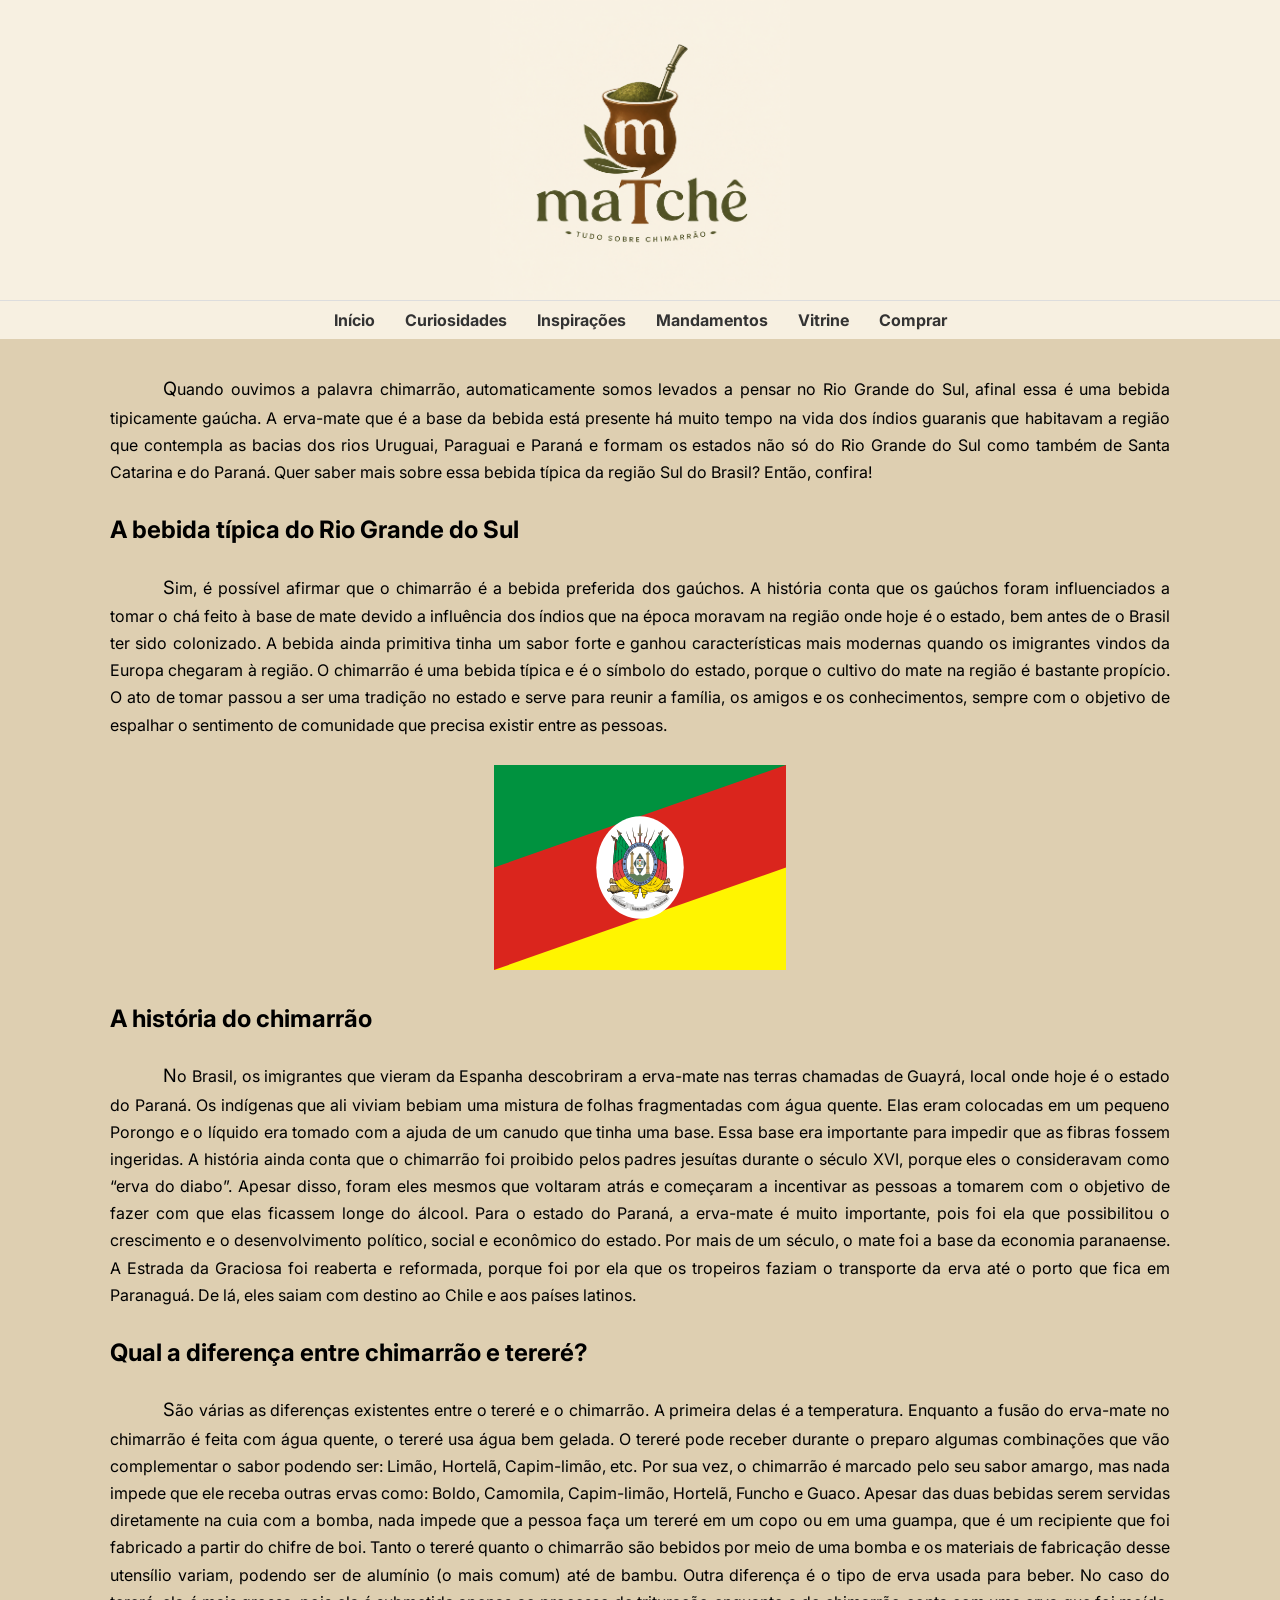
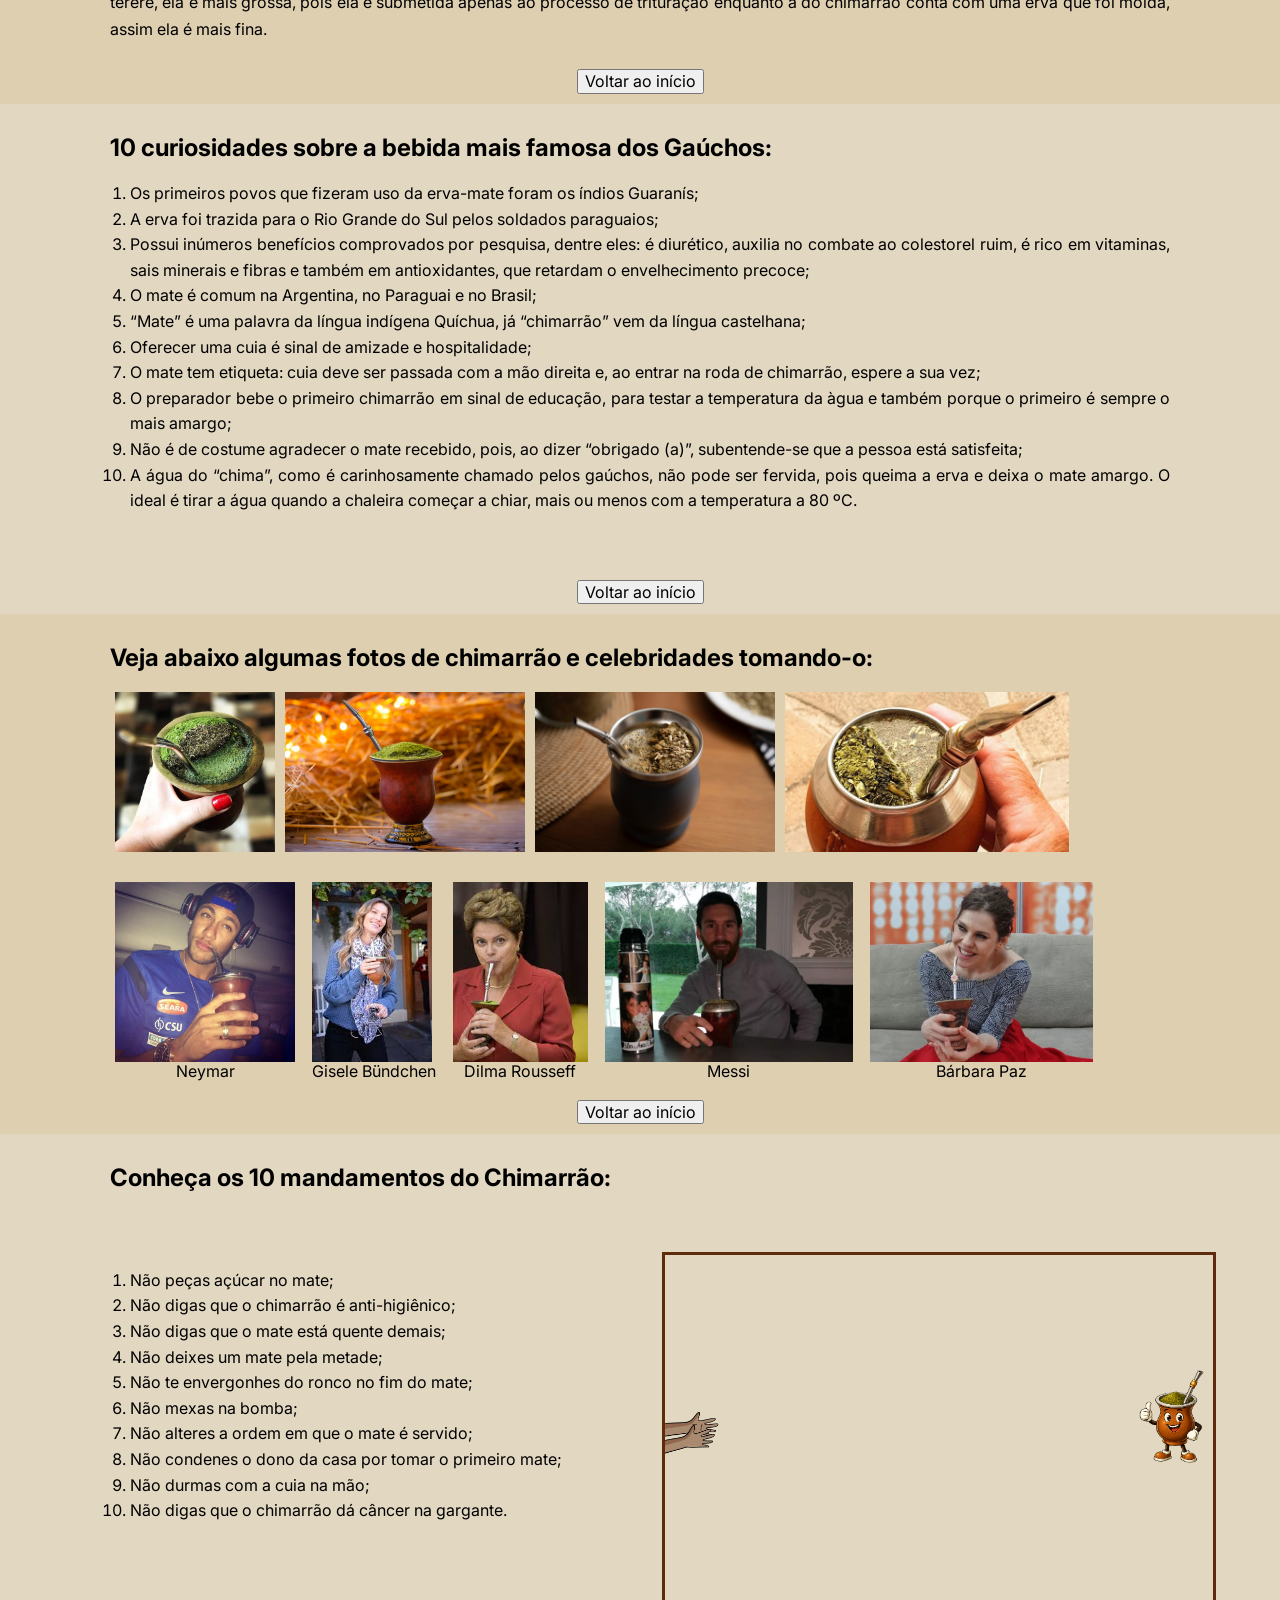
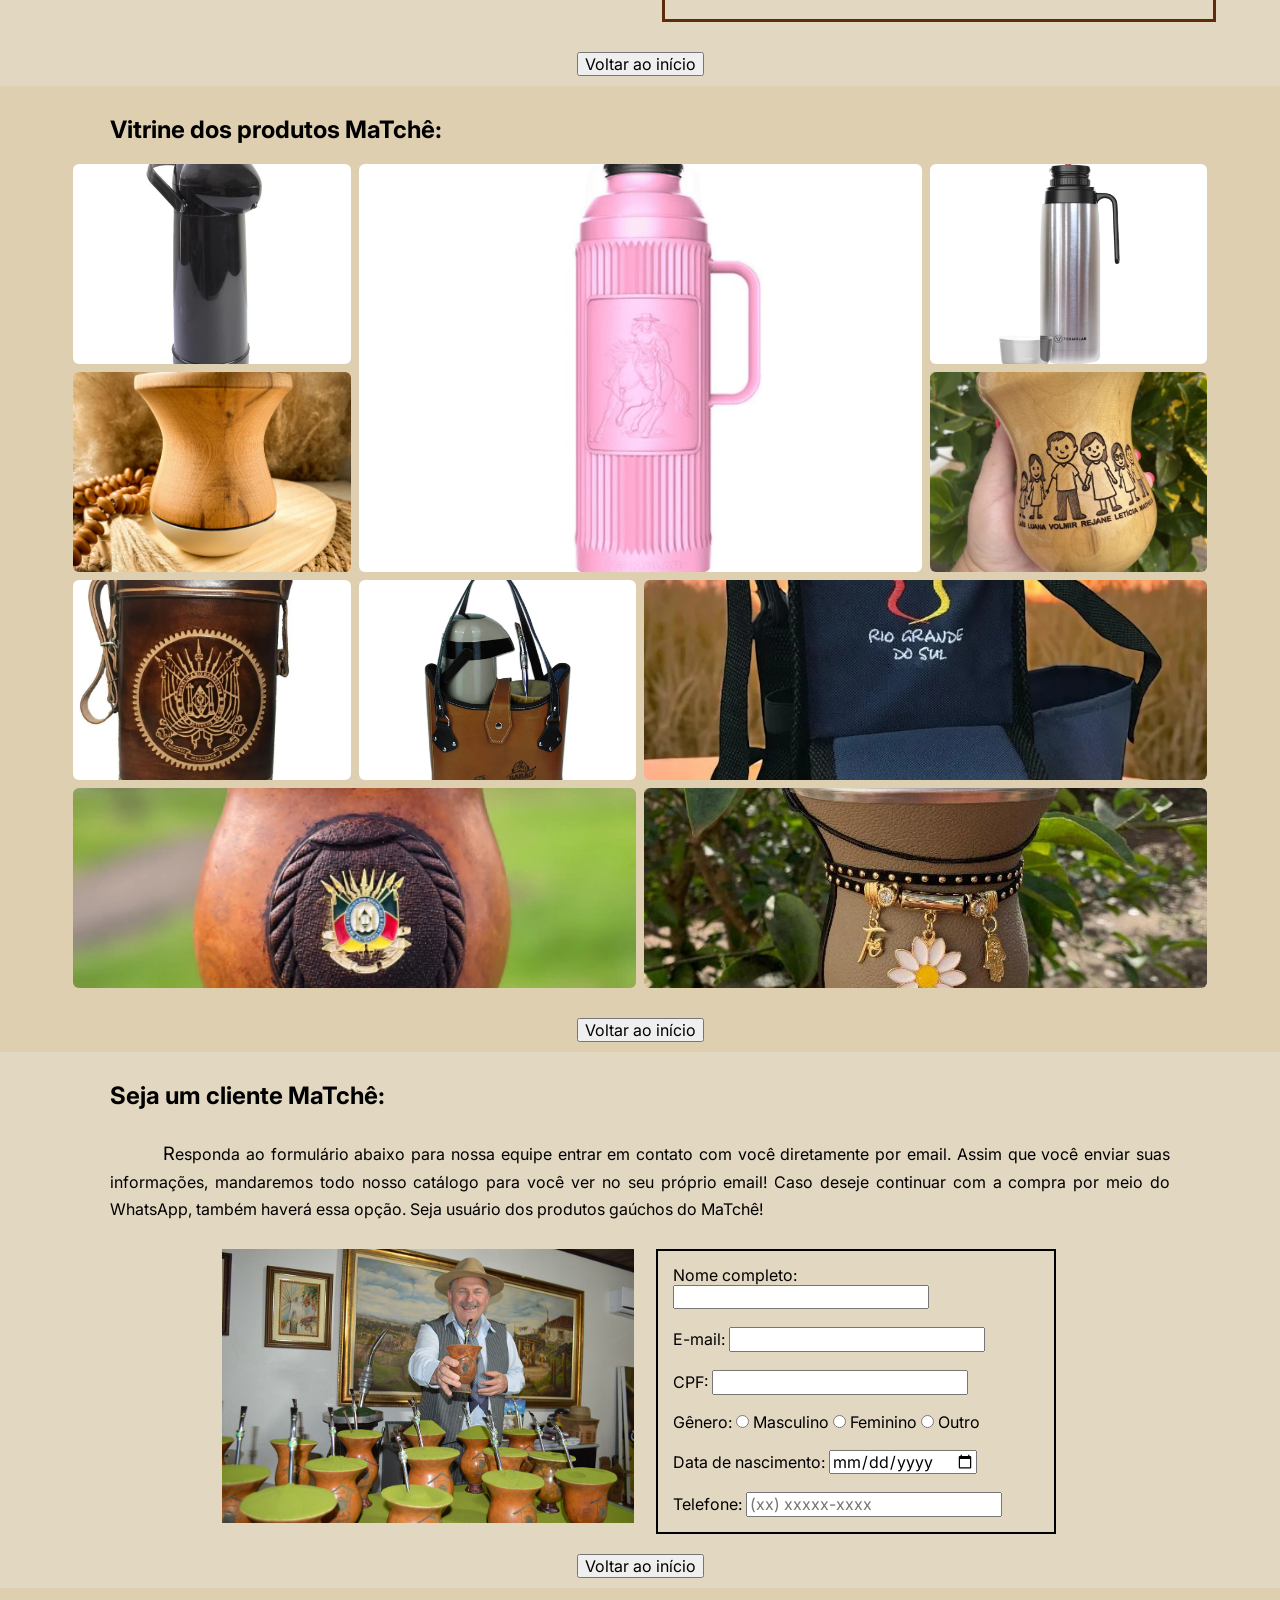
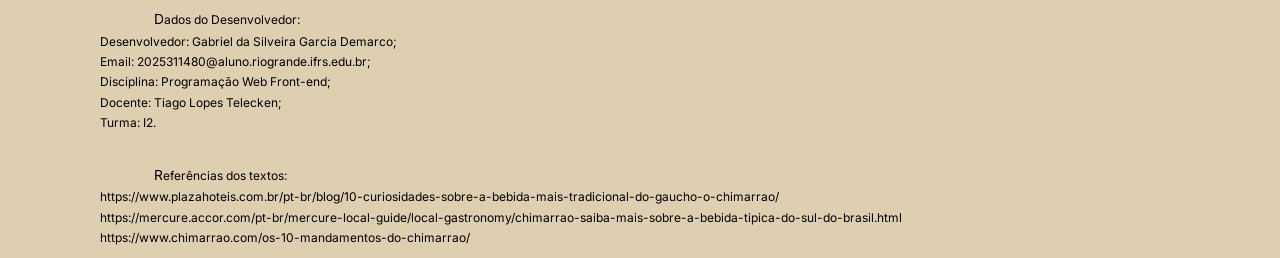
==== index.html @ 41a68cd2 "Add files via upload" ====
<!DOCTYPE html>
<html lang="pt-BR">
<head>
    <meta charset="UTF-8">
    <meta name="viewport" content="width=device-width, initial-scale=1.0">
    <meta property="og:title" content="MaTchê - Cultura Gaúcha">
    <meta property="og:description" content="Conheça a história, os costumes e as tradições do Rio Grande do Sul.">
    <meta property="og:image" content="https://demarco70.github.io/Trabalho-3/Img/capa.png">
    
    <link rel="stylesheet" type="text/css" href="CSS/main.css">
    <title>MaTchê</title>
</head>
<body>
    
<header id="topo">
    <div class="topo">
        <img alt="Imagem 0" src="Img/logo.png">
    </div>
</header>

<nav class="menu">
    <a href="#inicio">Início</a>
    <a href="#curiosidades">Curiosidades</a>
    <a href="#inspirar">Inspirações</a>
    <a href="#mandamentos">Mandamentos</a>
    <a href="#loja">Vitrine</a>
    <a href="#compre">Comprar</a>
</nav>

<main>
    <section id="inicio">
        <p>Quando ouvimos a palavra chimarrão, automaticamente somos levados a pensar no Rio Grande do Sul, afinal essa é uma bebida tipicamente gaúcha. A erva-mate que é a base da bebida está presente há muito tempo na vida dos índios guaranis que habitavam a região que contempla as bacias dos rios Uruguai, Paraguai e Paraná e formam os estados não só do Rio Grande do Sul como também de Santa Catarina e do Paraná.  Quer saber mais sobre essa bebida típica da região Sul do Brasil? Então, confira!</p>
        <h2>A bebida típica do Rio Grande do Sul</h2>
        <p>Sim, é possível afirmar que o chimarrão é a bebida preferida dos gaúchos. A história conta que os gaúchos foram influenciados a tomar o chá feito à base de mate devido a influência dos índios que na época moravam na região onde hoje é o estado, bem antes de o Brasil ter sido colonizado. A bebida ainda primitiva tinha um sabor forte e ganhou características mais modernas quando os imigrantes vindos da Europa chegaram à região. O chimarrão é uma bebida típica e é o símbolo do estado, porque o cultivo do mate na região é bastante propício. O ato de tomar passou a ser uma tradição no estado e serve para reunir a família, os amigos e os conhecimentos, sempre com o objetivo de espalhar o sentimento de comunidade que precisa existir entre as pessoas.</p>
        <div class="bandeira"><img alt="Imagem 0.01" src="Img/bandeira_rs.svg"></div>
        <h2>A história do chimarrão</h2>
        <p>No Brasil, os imigrantes que vieram da Espanha descobriram a erva-mate nas terras chamadas de Guayrá, local onde hoje é o estado do Paraná. Os indígenas que ali viviam bebiam uma mistura de folhas fragmentadas com água quente. Elas eram colocadas em um pequeno Porongo e o líquido era tomado com a ajuda de um canudo que tinha uma base. Essa base era importante para impedir que as fibras fossem ingeridas. A história ainda conta que o chimarrão foi proibido pelos padres jesuítas durante o século XVI, porque eles o consideravam como “erva do diabo”. Apesar disso, foram eles mesmos que voltaram atrás e começaram a incentivar as pessoas a tomarem com o objetivo de fazer com que elas ficassem longe do álcool. Para o estado do Paraná, a erva-mate é muito importante, pois foi ela que possibilitou o crescimento e o desenvolvimento político, social e econômico do estado. Por mais de um século, o mate foi a base da economia paranaense. A Estrada da Graciosa foi reaberta e reformada, porque foi por ela que os tropeiros faziam o transporte da erva até o porto que fica em Paranaguá. De lá, eles saiam com destino ao Chile e aos países latinos.</p>
        <h2>Qual a diferença entre chimarrão e tereré?</h2>
        <p>São várias as diferenças existentes entre o tereré e o chimarrão. A primeira delas é a temperatura. Enquanto a fusão do erva-mate no chimarrão é feita com água quente, o tereré usa água bem gelada. O tereré pode receber durante o preparo algumas combinações que vão complementar o sabor podendo ser: Limão, Hortelã, Capim-limão, etc. Por sua vez, o chimarrão é marcado pelo seu sabor amargo, mas nada impede que ele receba outras ervas como: Boldo, Camomila, Capim-limão, Hortelã, Funcho e Guaco. Apesar das duas bebidas serem servidas diretamente na cuia com a bomba, nada impede que a pessoa faça um tereré em um copo ou em uma guampa, que é um recipiente que foi fabricado a partir do chifre de boi. Tanto o tereré quanto o chimarrão são bebidos por meio de uma bomba e os materiais de fabricação desse utensílio variam, podendo ser de alumínio (o mais comum) até de bambu. Outra diferença é o tipo de erva usada para beber. No caso do tereré, ela é mais grossa, pois ela é submetida apenas ao processo de trituração enquanto a do chimarrão conta com uma erva que foi moída, assim ela é mais fina.</p>
        <button onclick="location.href='#topo'">Voltar ao início</button>
    </section>            
    
    <section id="curiosidades">
        <h1>10 curiosidades sobre a bebida mais famosa dos Gaúchos:</h2>
    
        <ol>
            <li> Os primeiros povos que fizeram uso da erva-mate foram os índios Guaranís;</li>
            <li> A erva foi trazida para o Rio Grande do Sul pelos soldados paraguaios;</li>
            <li> Possui inúmeros benefícios comprovados por pesquisa, dentre eles: é diurético, auxilia no combate ao colestorel ruim, é rico em vitaminas, sais minerais e fibras e também em antioxidantes, que retardam o envelhecimento precoce;</li>
            <li> O mate é comum na Argentina, no Paraguai e no Brasil;</li>
            <li> “Mate” é uma palavra da língua indígena Quíchua, já “chimarrão” vem da língua castelhana;</li>
            <li> Oferecer uma cuia é sinal de amizade e hospitalidade;</li>
            <li> O mate tem etiqueta: cuia deve ser passada com a mão direita e, ao entrar na roda de chimarrão, espere a sua vez;</li>
            <li> O preparador bebe o primeiro chimarrão em sinal de educação, para testar a temperatura da àgua e também porque o primeiro é sempre o mais amargo;</li>
            <li> Não é de costume agradecer o mate recebido, pois, ao dizer “obrigado (a)”, subentende-se que a pessoa está satisfeita;</li>
            <li> A água do “chima”, como é carinhosamente chamado pelos gaúchos, não pode ser fervida, pois queima a erva e deixa o mate amargo. O ideal é tirar a água quando a chaleira começar a chiar, mais ou menos com a temperatura a 80 ºC.</li>
        </ol>
        <button onclick="location.href='#topo'">Voltar ao início</button>
    </section>

    <section id="inspirar">
        <h2>Veja abaixo algumas fotos de chimarrão e celebridades tomando-o:</h2>
            
        <div class="imagens">
            <img alt="Imagem 0.1" src="Img/chimas1.jpg">
            <img alt="Imagem 0.2" src="Img/chimas2.jpg">
            <img alt="Imagem 0.3" src="Img/chimas3.jpg">
            <img alt="Imagem 0.4" src="Img/chimas4.webp">
        </div>

        <div class="famosos">
            <figure>
                <img alt="Imagem 1" src="Img/neymar.jpg">
                <figcaption>Neymar</figcaption>
            </figure>
            
            <figure>
                <img alt="Imagem 2" src="Img/gisele.jpeg">
                <figcaption>Gisele Bündchen</figcaption>
            </figure>
                
            <figure>
                <img alt="Imagem 3" src="Img/dilma.jpeg">
                <figcaption>Dilma Rousseff</figcaption>
            </figure>
                
            <figure>
                <img alt="Imagem 4" src="Img/messi.webp">
                <figcaption>Messi</figcaption>
            </figure>
                
            <figure>
                <img alt="Imagem 5" src="Img/barbara.jpg">
                <figcaption>Bárbara Paz</figcaption>
            </figure>
        </div>

        <button onclick="location.href='#topo'">Voltar ao início</button>
    </section>

    <section id="mandamentos">
        <h1>Conheça os 10 mandamentos do Chimarrão:</h2>
         
        <div class="secao_4">
        <ol>
            <li>Não peças açúcar no mate;</li>
            <li>Não digas que o chimarrão é anti-higiênico;</li>
            <li>Não digas que o mate está quente demais;</li>
            <li>Não deixes um mate pela metade;</li>
            <li>Não te envergonhes do ronco no fim do mate;</li>
            <li>Não mexas na bomba;</li>
            <li>Não alteres a ordem em que o mate é servido;</li>
            <li>Não condenes o dono da casa por tomar o primeiro mate;</li>
            <li>Não durmas com a cuia na mão;</li>
            <li>Não digas que o chimarrão dá câncer na gargante.</li>
        </ol>

        <div class="banner">
            <div class="maos"></div>
            <div class="mate"></div>
        </div>
        </div>

        <button onclick="location.href='#topo'">Voltar ao início</button>
    </section>

    <section id="loja">
        <h2>Vitrine dos produtos MaTchê:</h2>
        
        <div class="mosaico">
            <div class="produto_1"><img alt="Imagem 10" src="Img/vitrine_5.jpg"></div>
            <div class="produto_2"><img alt="Imagem 11" src="Img/vitrine_6.jpg"></div>
            <div class="produto_3"><img alt="Imagem 12" src="Img/vitrine_7.jpg"></div>
            
            <div class="produto_4"><img alt="Imagem 6" src="Img/vitrine_1.jpg"></div>
            <div class="produto_5"><img alt="Imagem 7" src="Img/vitrine_2.jpg"></div>
            
            <div class="produto_6"><img alt="Imagem 13" src="Img/vitrine_8.jpg"></div>
            <div class="produto_7"><img alt="Imagem 14" src="Img/vitrine_9.jpg"></div>
            <div class="produto_8"><img alt="Imagem 15" src="Img/vitrine_10.jpg"></div>
            
            <div class="produto_9"><img alt="Imagem 8" src="Img/vitrine_3.jpg"></div>
            <div class="produto_9"><img alt="Imagem 9" src="Img/vitrine_4.jpg"></div>
        </div>

        <button onclick="location.href='#topo'">Voltar ao início</button>
    </section>

    <section id="compre">
        <h1>Seja um cliente MaTchê:</h2>
        <p>Responda ao formulário abaixo para nossa equipe entrar em contato com você diretamente por email. Assim que você enviar suas informações, mandaremos todo nosso catálogo para você ver no seu próprio email! Caso deseje continuar com a compra por meio do WhatsApp, também haverá essa opção. Seja usuário dos produtos gaúchos do MaTchê!</p>
        <div class="ft_forms"> 
            
        <img alt="Imagem 16" src="Img/foto_forms.jpg"> 
        
        <form action="#" method="post">
            <fieldset id="forms">
                <label for="nome">Nome completo:</label> 
                <input type="text" id="nome" name="nome">
                <br><br>
                <label for="el">E-mail:</label> 
                <input type="email" id="el" name="email">
                <br><br>
                <label for="cp">CPF: </label> 
                <input type="text" id="cp" name="cpf">
                <br><br>
                <label>Gênero: </label> 
                <input type="radio" id="masc" name="genero" value="masculino">
                <label for="masc">Masculino</label>
                <input type="radio" id="fem" name="genero" value="feminino">
                <label for="fem">Feminino</label>
                <input type="radio" id="outro" name="genero" value="outro">
                <label for="outro">Outro</label>
                <br><br>
                <label for="d1">Data de nascimento:</label> 
                <input type="date" id="d1" name="data" required>
                <br><br>
                <label for="t1">Telefone:</label> 
                <input type="tel" id="t1" name="telefone" placeholder="(xx) xxxxx-xxxx" required>
            </fieldset>
        </form>
        </div>
        <button onclick="location.href='#topo'">Voltar ao início</button>
    </section>
</main>

<footer>
    <p> Dados do Desenvolvedor: <br>
        Desenvolvedor: Gabriel da Silveira Garcia Demarco; <br>
        Email: 2025311480@aluno.riogrande.ifrs.edu.br; <br>
        Disciplina: Programação Web Front-end; <br>
        Docente: Tiago Lopes Telecken; <br>
        Turma: I2.
    </p>
    <p> Referências dos textos: <br>
        https://www.plazahoteis.com.br/pt-br/blog/10-curiosidades-sobre-a-bebida-mais-tradicional-do-gaucho-o-chimarrao/ <br>
        https://mercure.accor.com/pt-br/mercure-local-guide/local-gastronomy/chimarrao-saiba-mais-sobre-a-bebida-tipica-do-sul-do-brasil.html <br>
        https://www.chimarrao.com/os-10-mandamentos-do-chimarrao/
    </p>
</footer>
</body>
</html>
---- CSS/main.css ----
/* CSS principal - importa/junta os arquivos CSS */

/* Importação de fontes e arquivos CSS usados na página.
A ordem em que são chamados é importante */

@import url('https://fonts.googleapis.com/css2?family=Inter&display=swap');
@import url('modern-normalize.css');
@import url('variables.css');
@import url('base.css');
@import url('layout.css');
@import url('componentes.css');
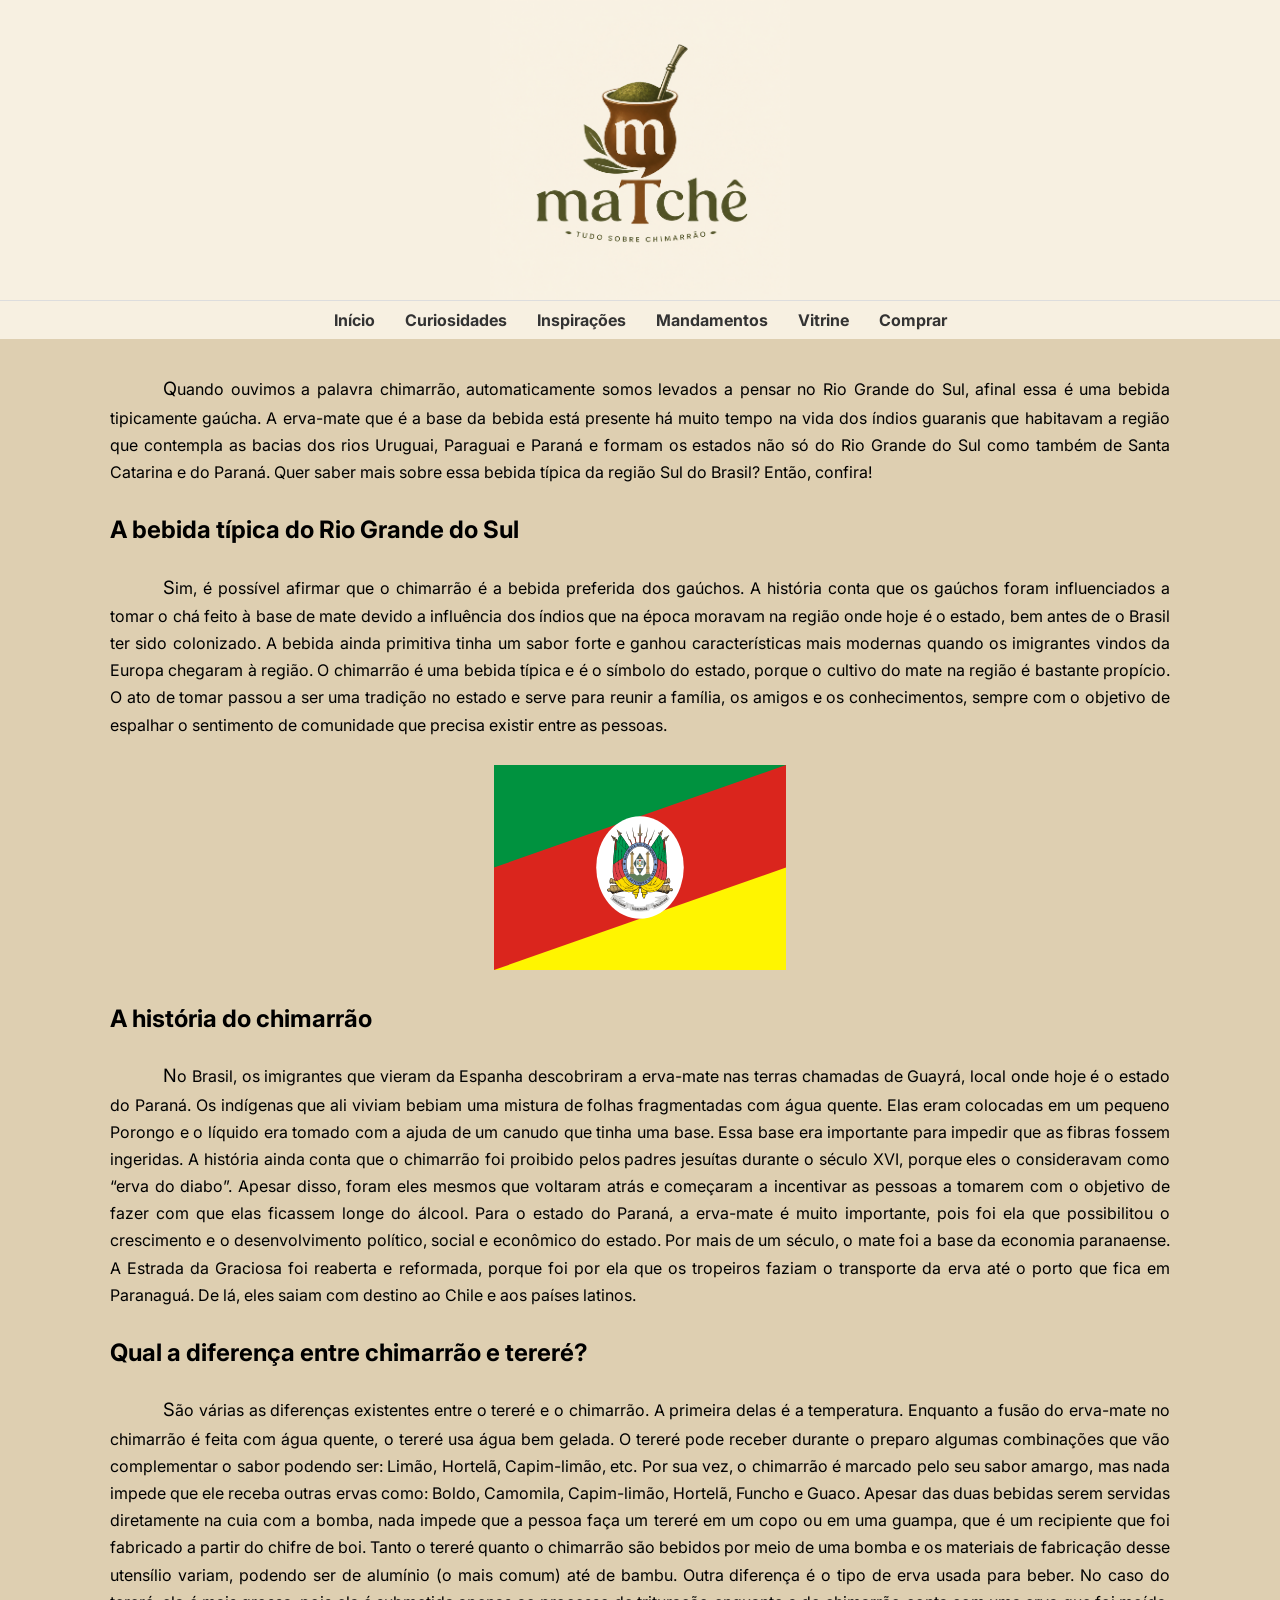
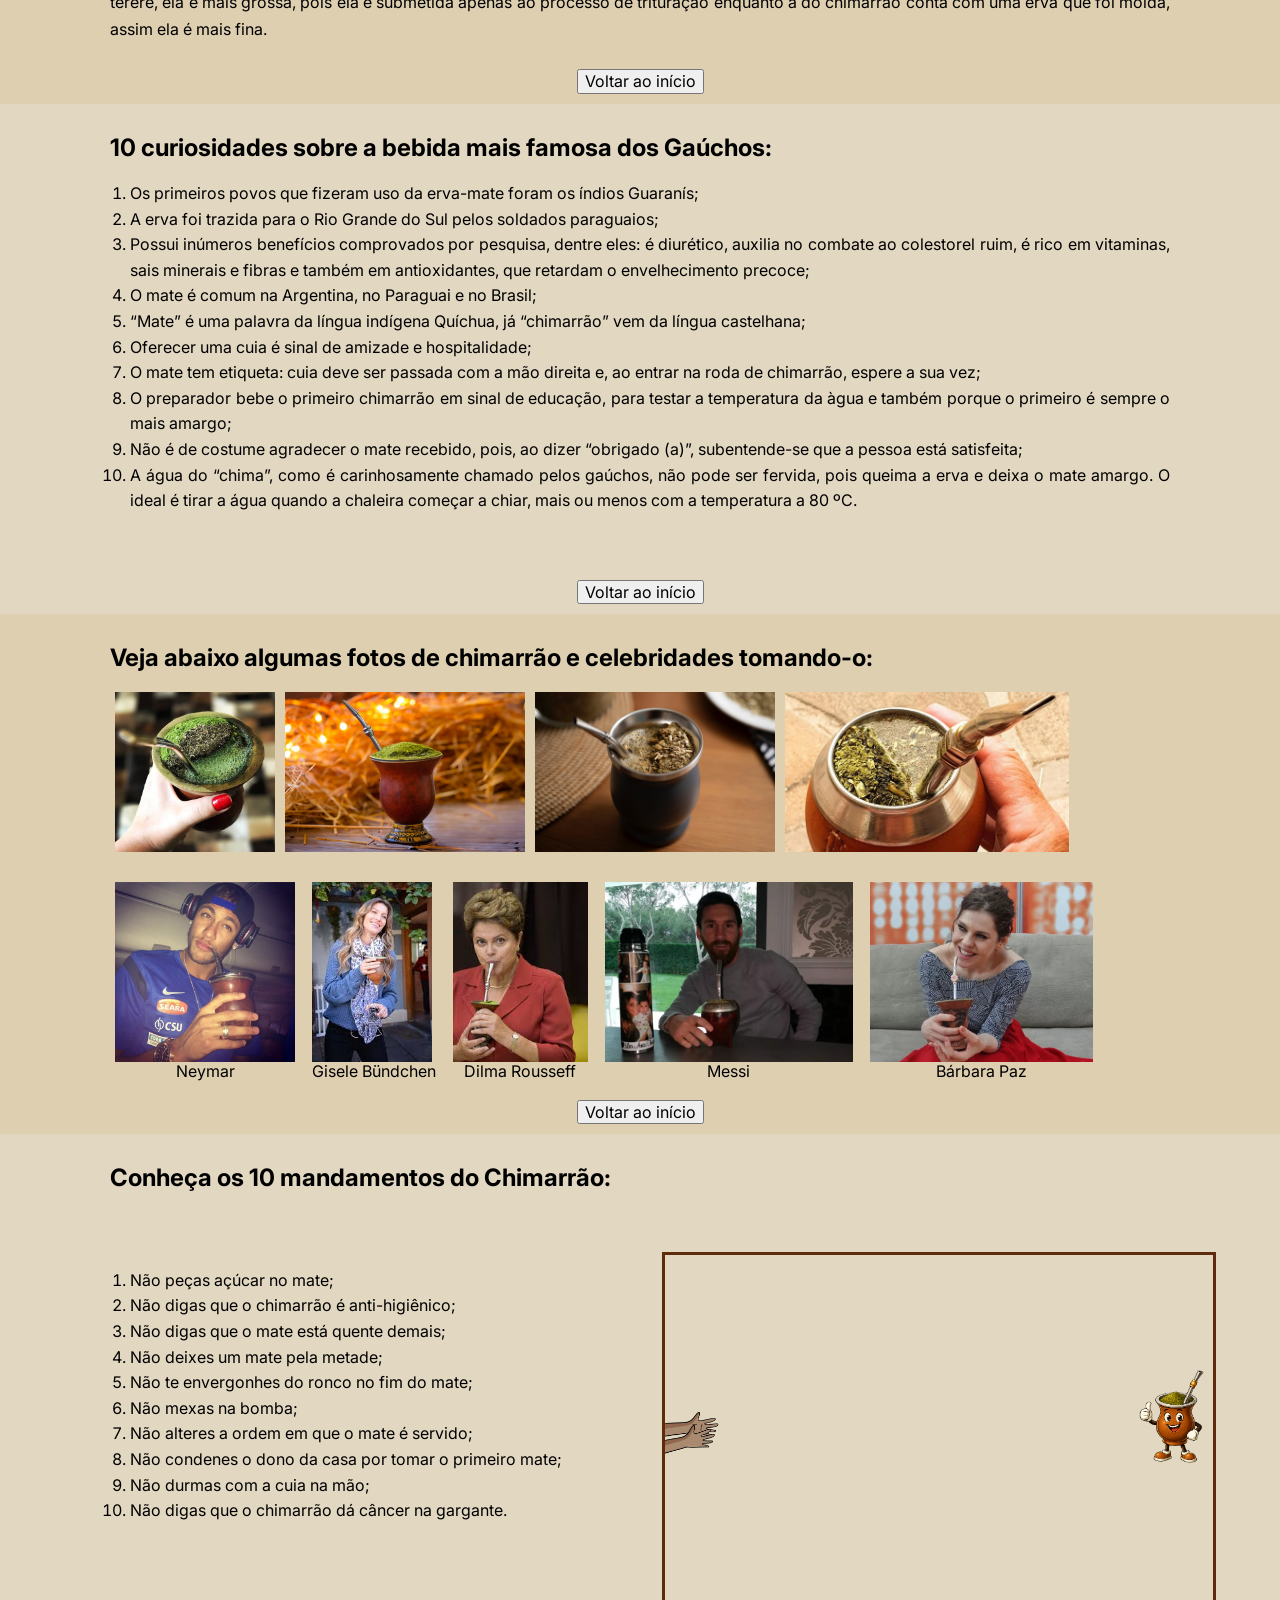
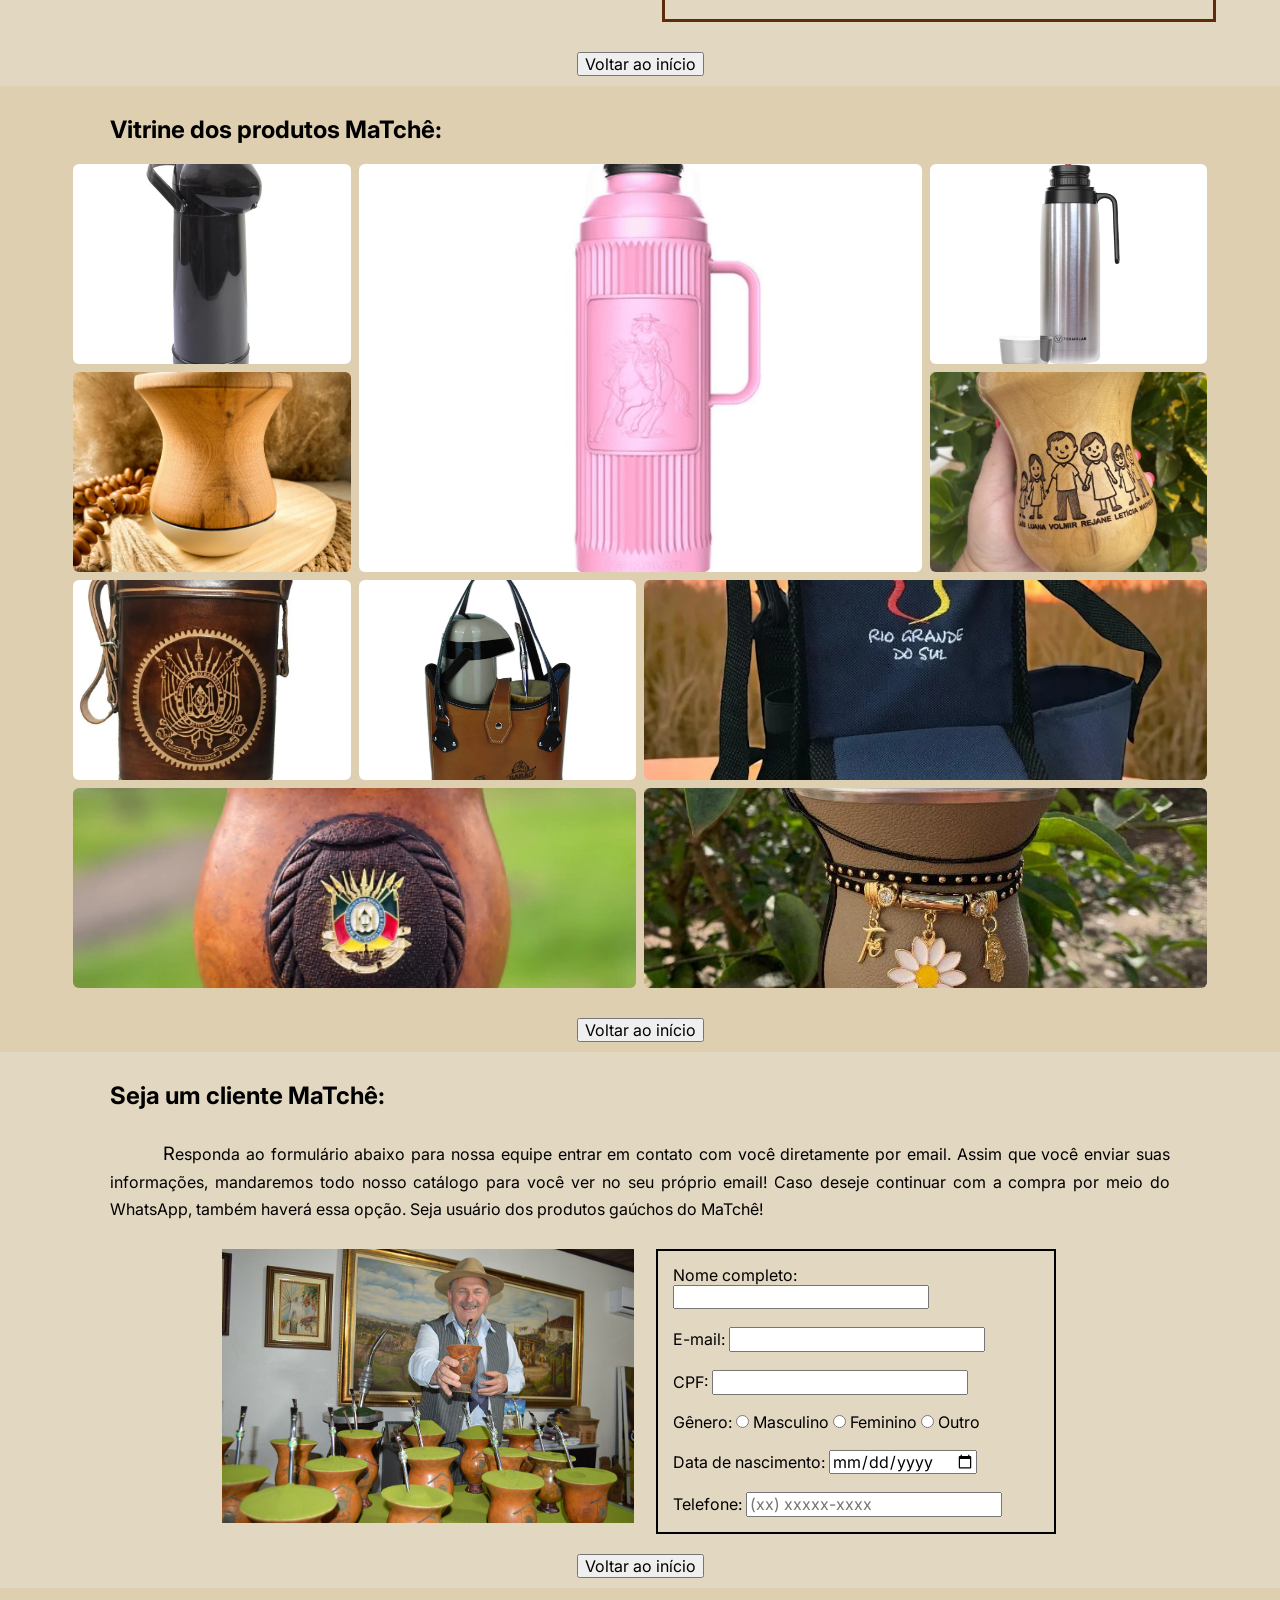
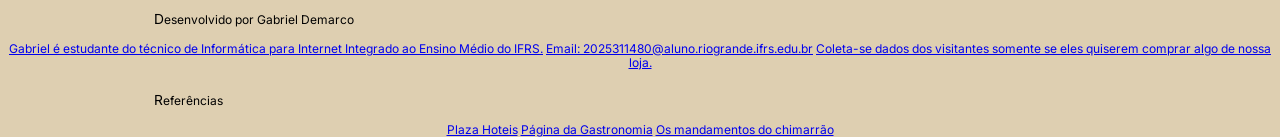
==== commit 800d790e: "Update index.html" ====
--- a/index.html
+++ b/index.html
@@ -3,12 +3,12 @@
 <head>
     <meta charset="UTF-8">
     <meta name="viewport" content="width=device-width, initial-scale=1.0">
-    <meta property="og:title" content="MaTchê - Cultura Gaúcha">
-    <meta property="og:description" content="Conheça a história, os costumes e as tradições do Rio Grande do Sul.">
-    <meta property="og:image" content="https://demarco70.github.io/Trabalho-3/Img/capa.png">
-    
+    <meta property="og:title" content="Chimarrão - Cultura Gaúcha">
+    <meta name="description" content="Conheça a história do chimarrão e as tradições gaúchas.">
+    <meta property="og:type" content="website">
+    <link rel="canonical" href="https://Demarco_70.github.io/Trabalho-3/"> 
     <link rel="stylesheet" type="text/css" href="CSS/main.css">
-    <title>MaTchê</title>
+    <title>MaTchê: o seu site completo sobre chimarrão</title>
 </head>
 <body>
     
@@ -41,7 +41,7 @@
     </section>            
     
     <section id="curiosidades">
-        <h1>10 curiosidades sobre a bebida mais famosa dos Gaúchos:</h2>
+        <h1>10 curiosidades sobre a bebida mais famosa dos Gaúchos:</h1>
     
         <ol>
             <li> Os primeiros povos que fizeram uso da erva-mate foram os índios Guaranís;</li>
@@ -99,7 +99,7 @@
     </section>
 
     <section id="mandamentos">
-        <h1>Conheça os 10 mandamentos do Chimarrão:</h2>
+        <h1>Conheça os 10 mandamentos do Chimarrão:</h1>
          
         <div class="secao_4">
         <ol>
@@ -147,7 +147,7 @@
     </section>
 
     <section id="compre">
-        <h1>Seja um cliente MaTchê:</h2>
+        <h1>Seja um cliente MaTchê:</h1>
         <p>Responda ao formulário abaixo para nossa equipe entrar em contato com você diretamente por email. Assim que você enviar suas informações, mandaremos todo nosso catálogo para você ver no seu próprio email! Caso deseje continuar com a compra por meio do WhatsApp, também haverá essa opção. Seja usuário dos produtos gaúchos do MaTchê!</p>
         <div class="ft_forms"> 
             
@@ -185,18 +185,15 @@
 </main>
 
 <footer>
-    <p> Dados do Desenvolvedor: <br>
-        Desenvolvedor: Gabriel da Silveira Garcia Demarco; <br>
-        Email: 2025311480@aluno.riogrande.ifrs.edu.br; <br>
-        Disciplina: Programação Web Front-end; <br>
-        Docente: Tiago Lopes Telecken; <br>
-        Turma: I2.
-    </p>
-    <p> Referências dos textos: <br>
-        https://www.plazahoteis.com.br/pt-br/blog/10-curiosidades-sobre-a-bebida-mais-tradicional-do-gaucho-o-chimarrao/ <br>
-        https://mercure.accor.com/pt-br/mercure-local-guide/local-gastronomy/chimarrao-saiba-mais-sobre-a-bebida-tipica-do-sul-do-brasil.html <br>
-        https://www.chimarrao.com/os-10-mandamentos-do-chimarrao/
-    </p>
+    <p> Desenvolvido por Gabriel Demarco </p>
+    <a href="sobre.html"> Gabriel é estudante do técnico de Informática para Internet Integrado ao Ensino Médio do IFRS.</a>
+    <a href="contato.html"> Email: 2025311480@aluno.riogrande.ifrs.edu.br</a>
+    <a href="privacidade.html"> Coleta-se dados dos visitantes somente se eles quiserem comprar algo de nossa loja.</a>
+    
+    <p> Referências </p>
+    <a href="https://www.plazahoteis.com.br/pt-br/blog/10-curiosidades-sobre-a-bebida-mais-tradicional-do-gaucho-o-chimarrao/">Plaza Hoteis</a>
+    <a href="https://mercure.accor.com/pt-br/mercure-local-guide/local-gastronomy/chimarrao-saiba-mais-sobre-a-bebida-tipica-do-sul-do-brasil.html">Página da Gastronomia</a> 
+    <a href="https://www.chimarrao.com/os-10-mandamentos-do-chimarrao/">Os mandamentos do chimarrão</a>
 </footer>
 </body>
 </html>
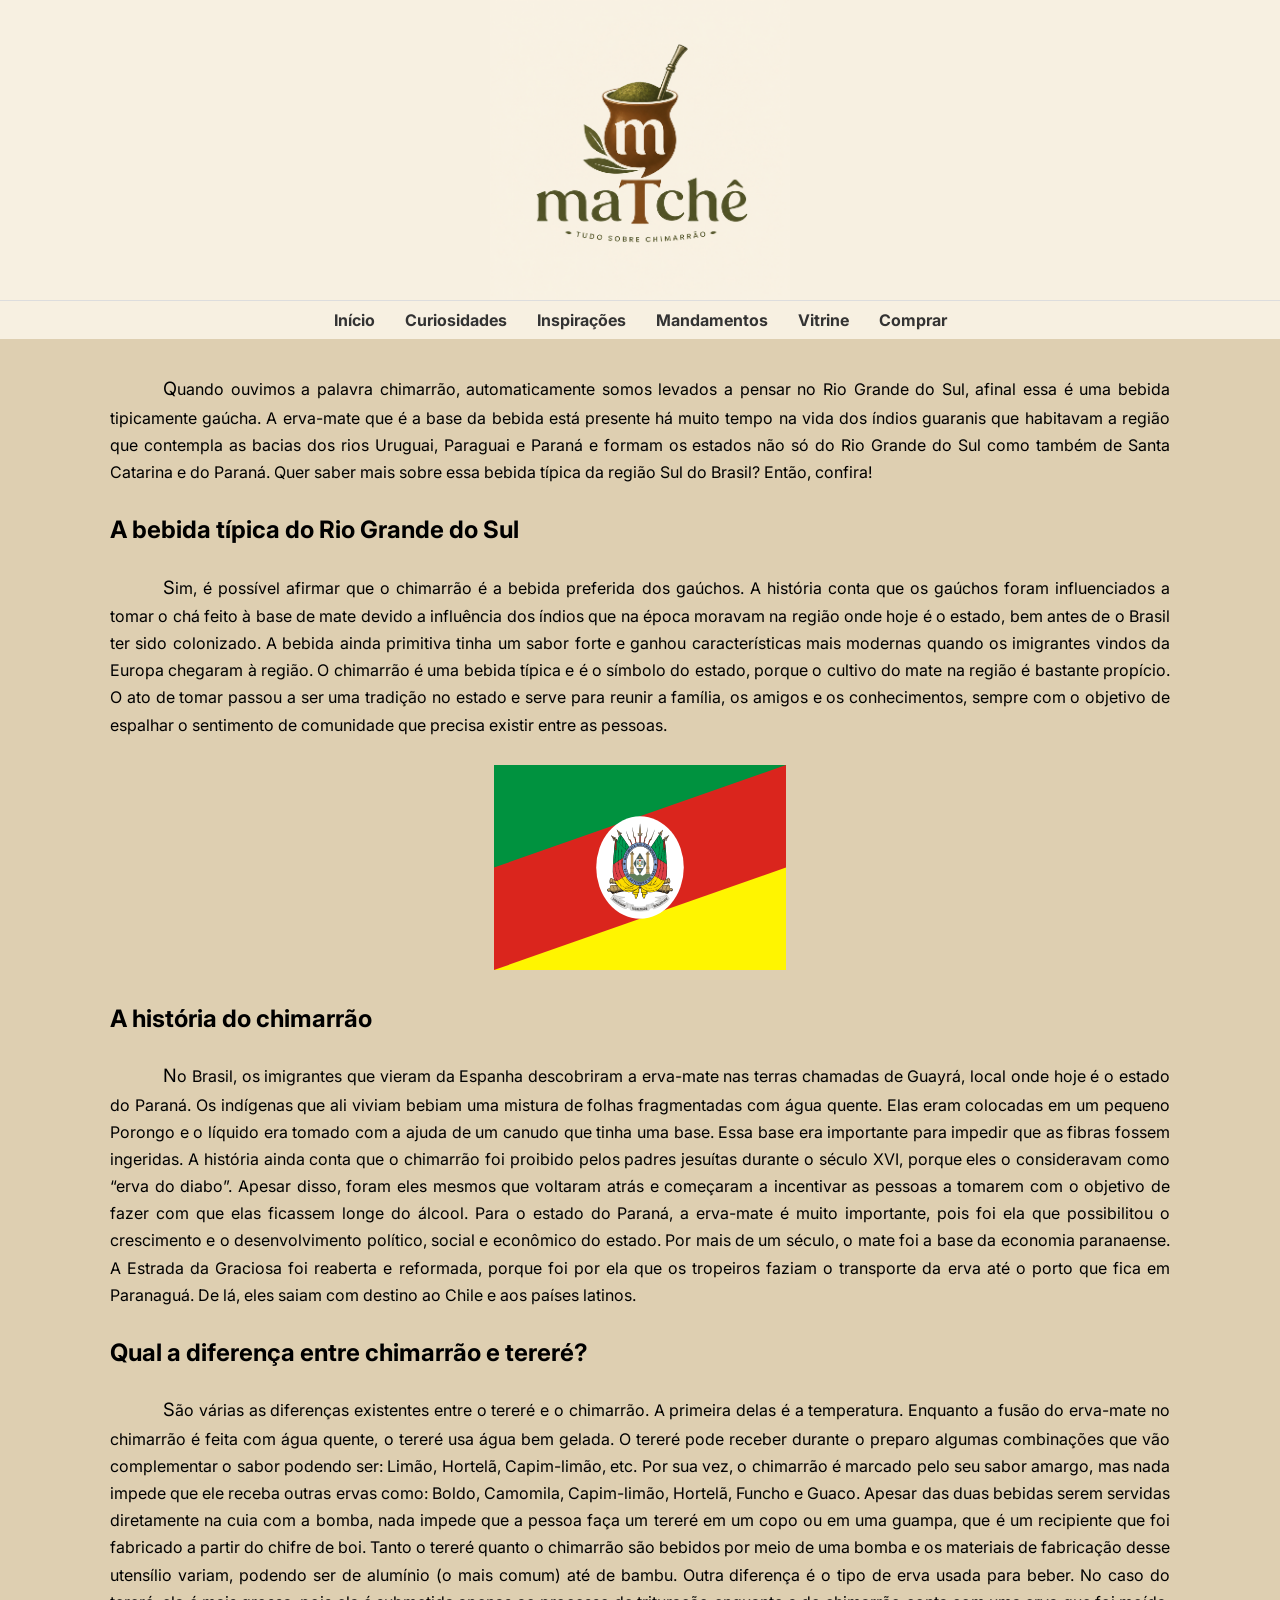
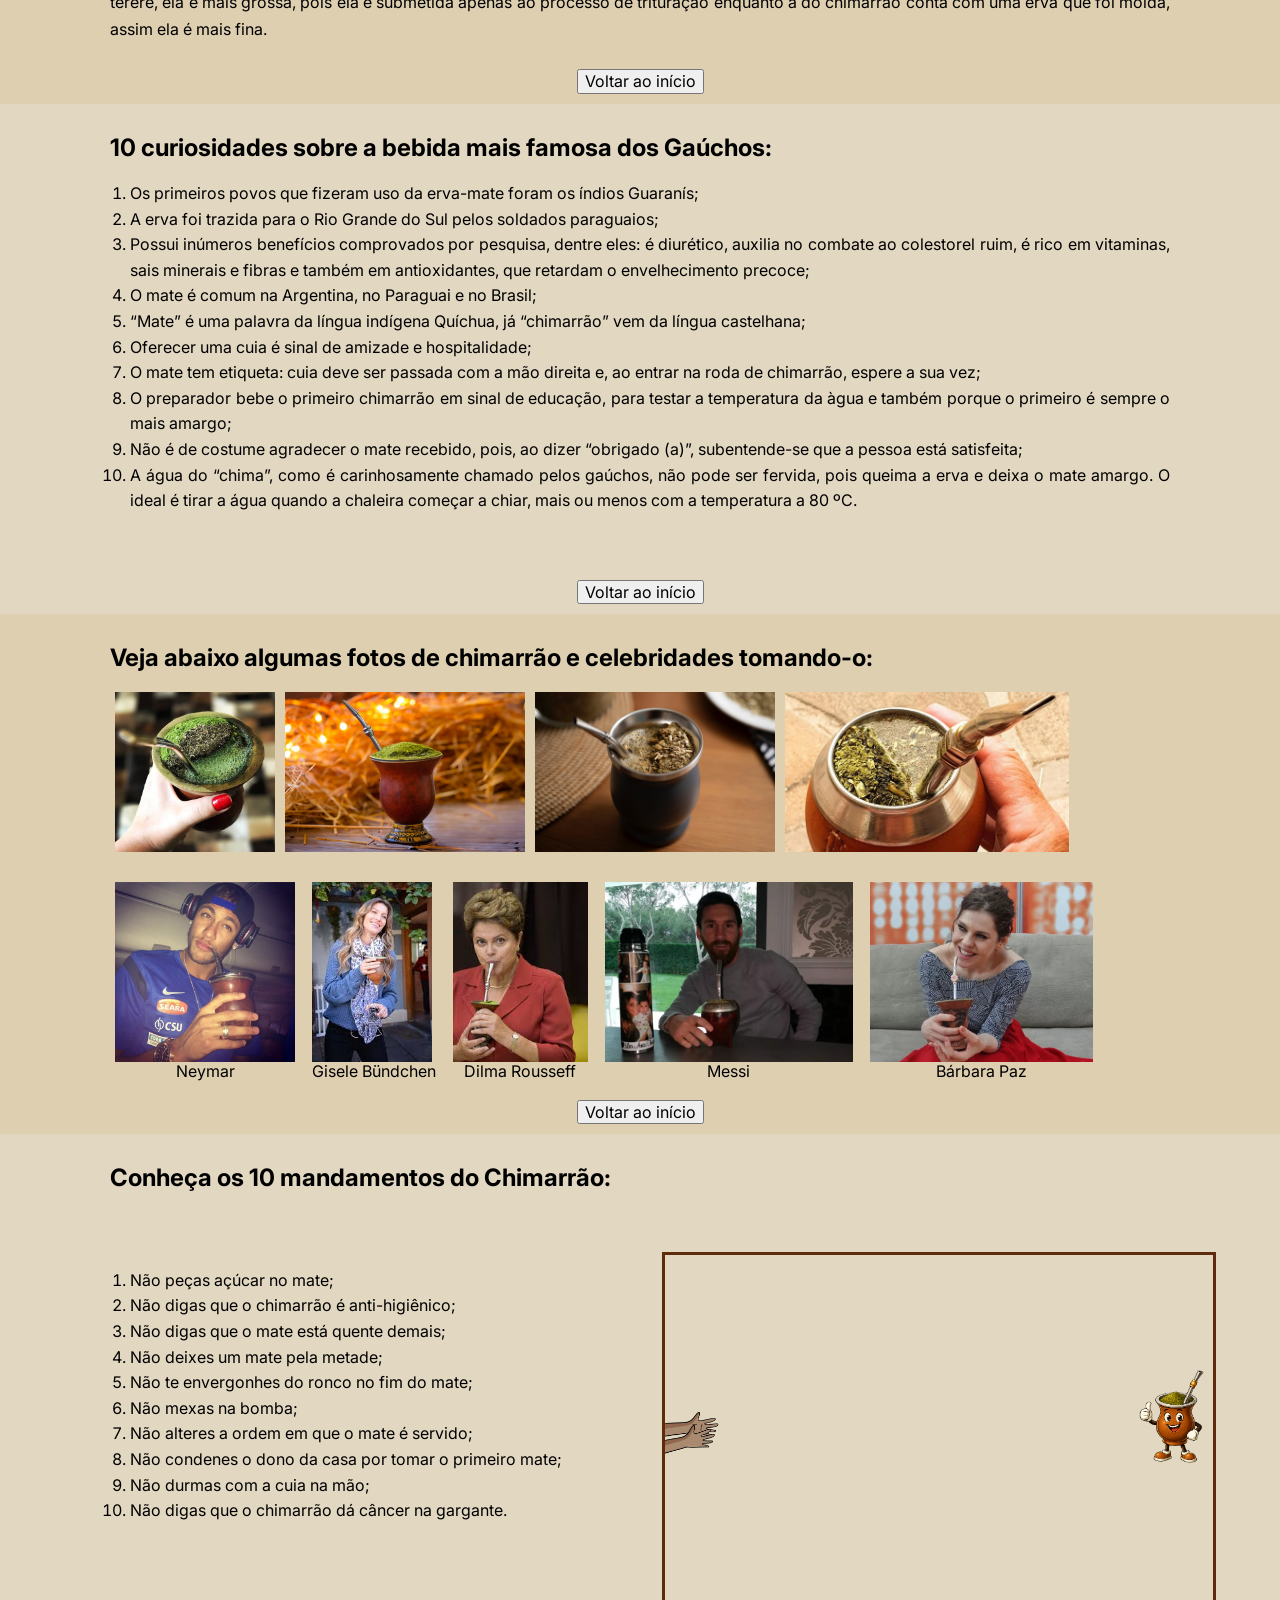
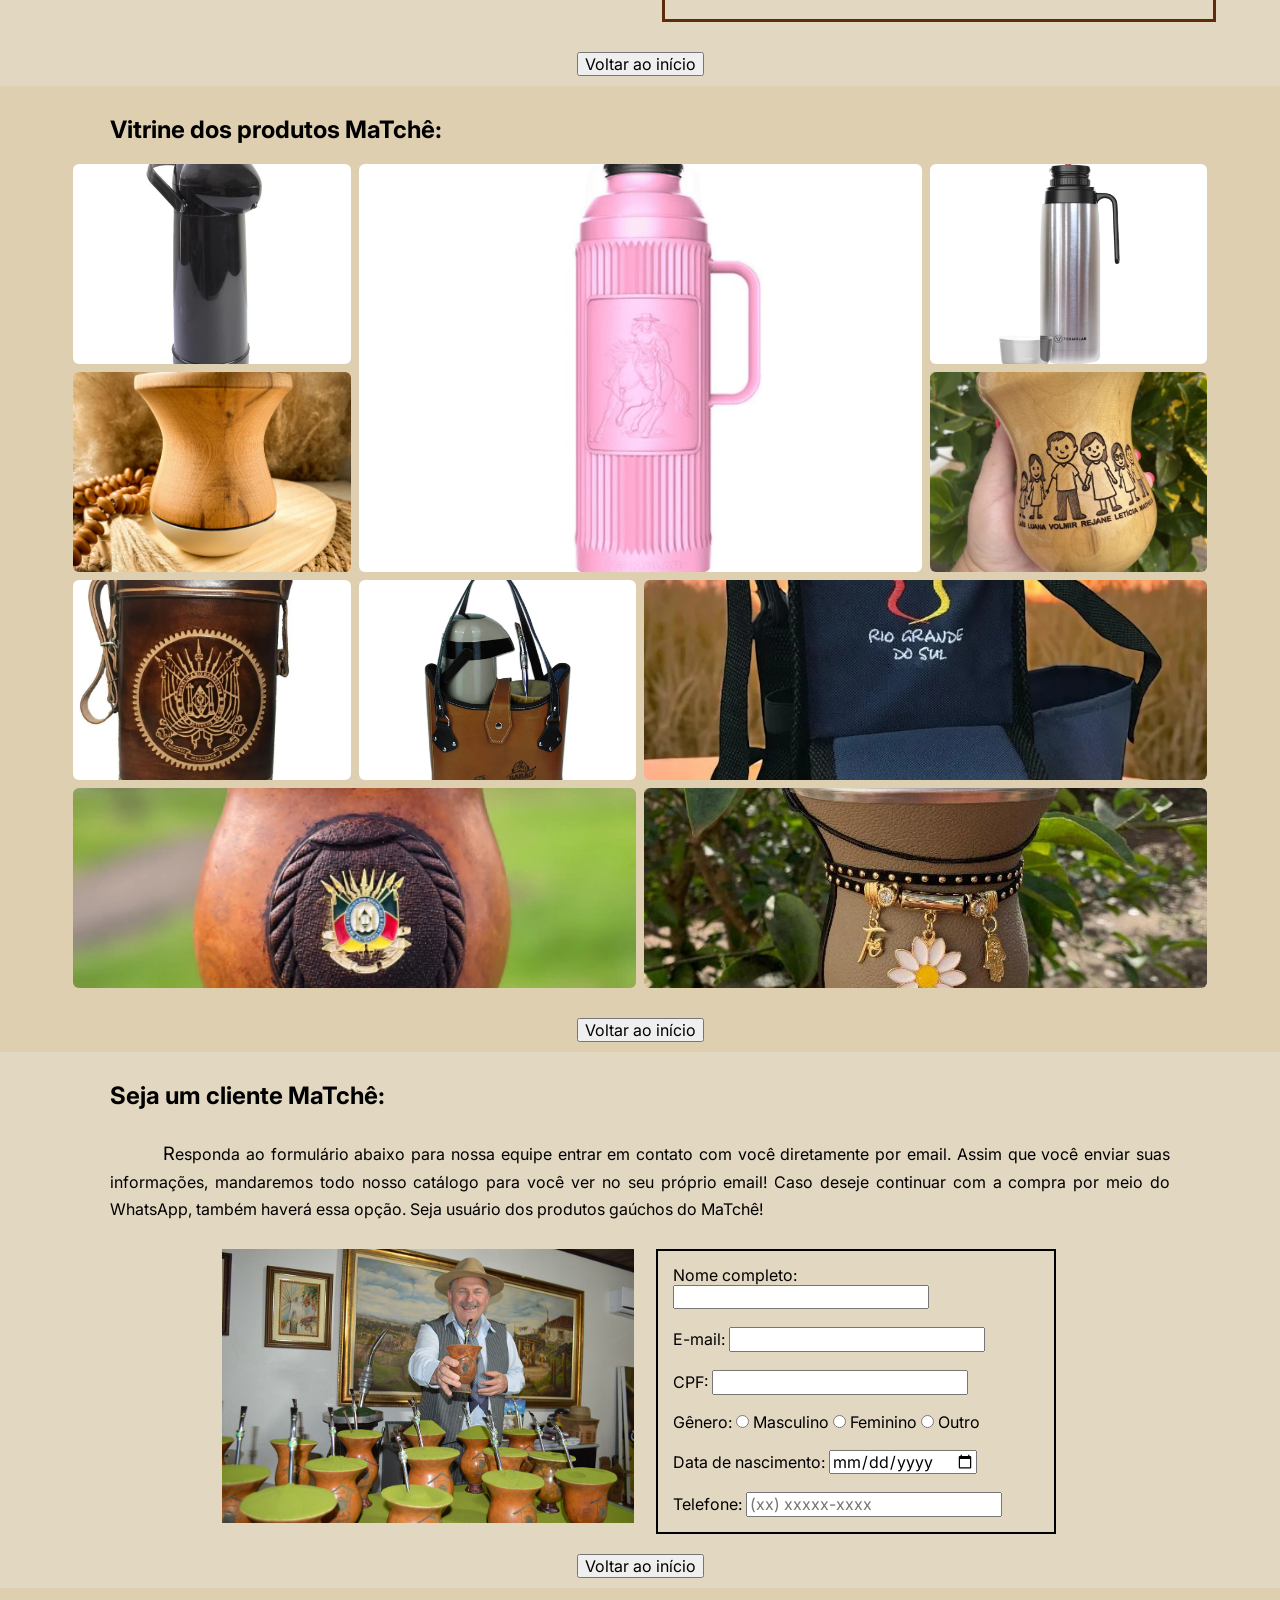
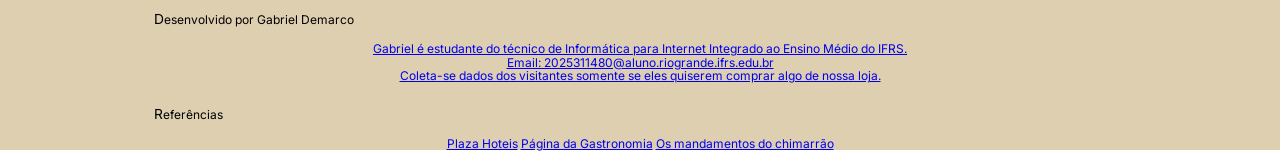
==== commit ceea720a: "Update index.html" ====
--- a/index.html
+++ b/index.html
@@ -186,9 +186,9 @@
 
 <footer>
     <p> Desenvolvido por Gabriel Demarco </p>
-    <a href="sobre.html"> Gabriel é estudante do técnico de Informática para Internet Integrado ao Ensino Médio do IFRS.</a>
-    <a href="contato.html"> Email: 2025311480@aluno.riogrande.ifrs.edu.br</a>
-    <a href="privacidade.html"> Coleta-se dados dos visitantes somente se eles quiserem comprar algo de nossa loja.</a>
+    <a href="sobre.html"> Gabriel é estudante do técnico de Informática para Internet Integrado ao Ensino Médio do IFRS.</a><br>
+    <a href="contato.html"> Email: 2025311480@aluno.riogrande.ifrs.edu.br</a><br>
+    <a href="privacidade.html"> Coleta-se dados dos visitantes somente se eles quiserem comprar algo de nossa loja.</a><br>
     
     <p> Referências </p>
     <a href="https://www.plazahoteis.com.br/pt-br/blog/10-curiosidades-sobre-a-bebida-mais-tradicional-do-gaucho-o-chimarrao/">Plaza Hoteis</a>
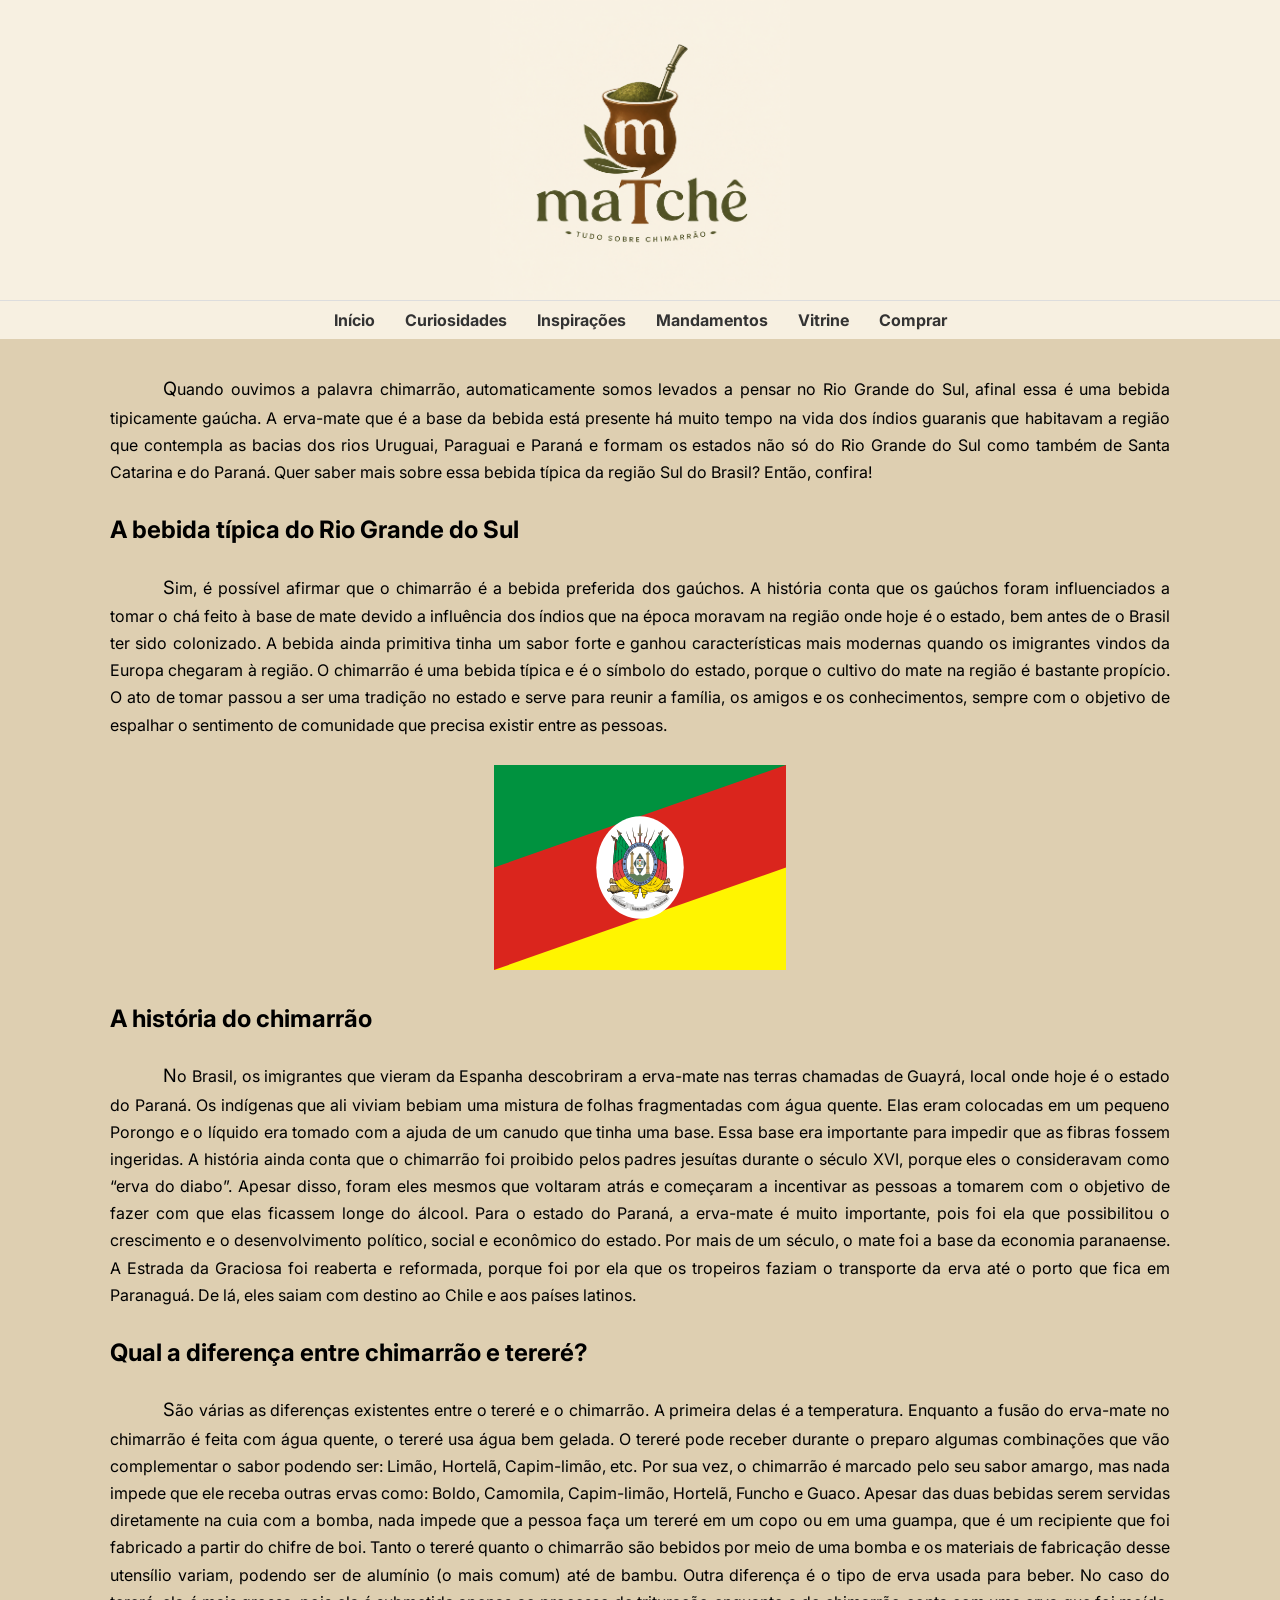
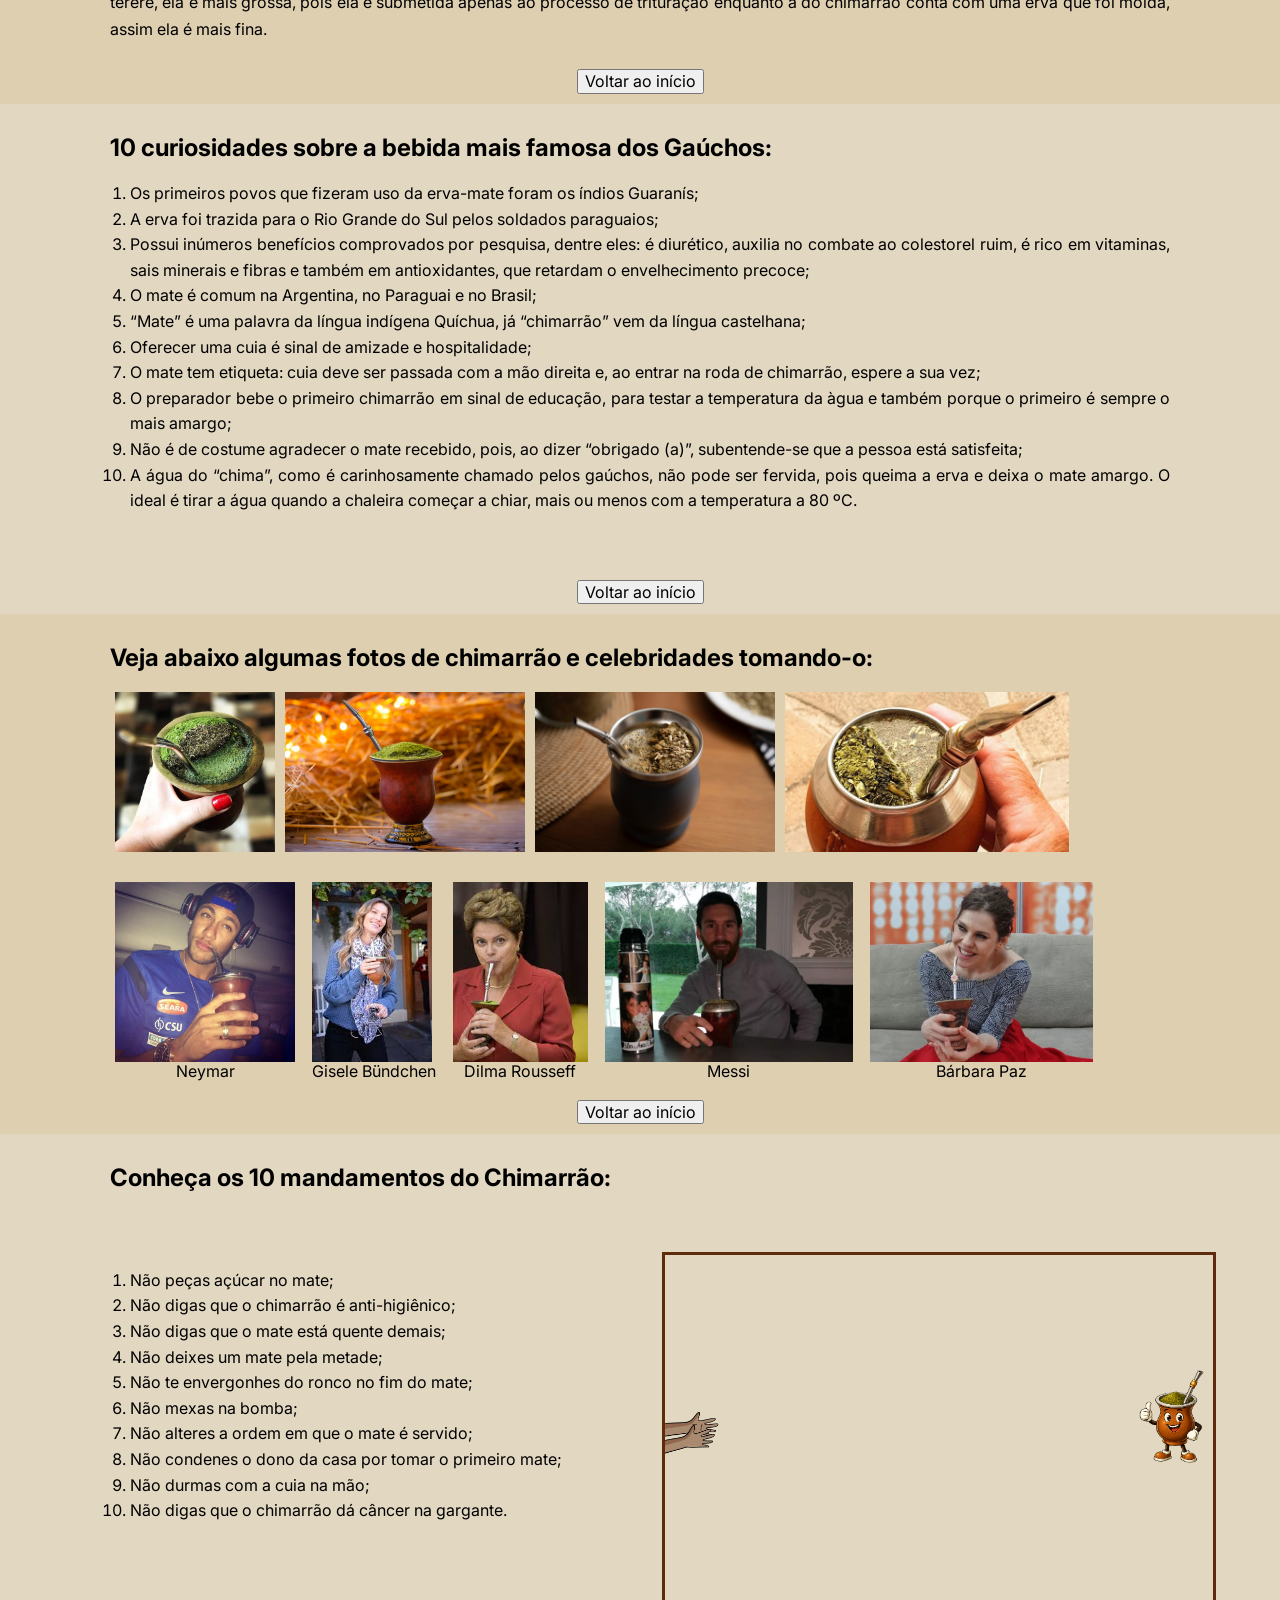
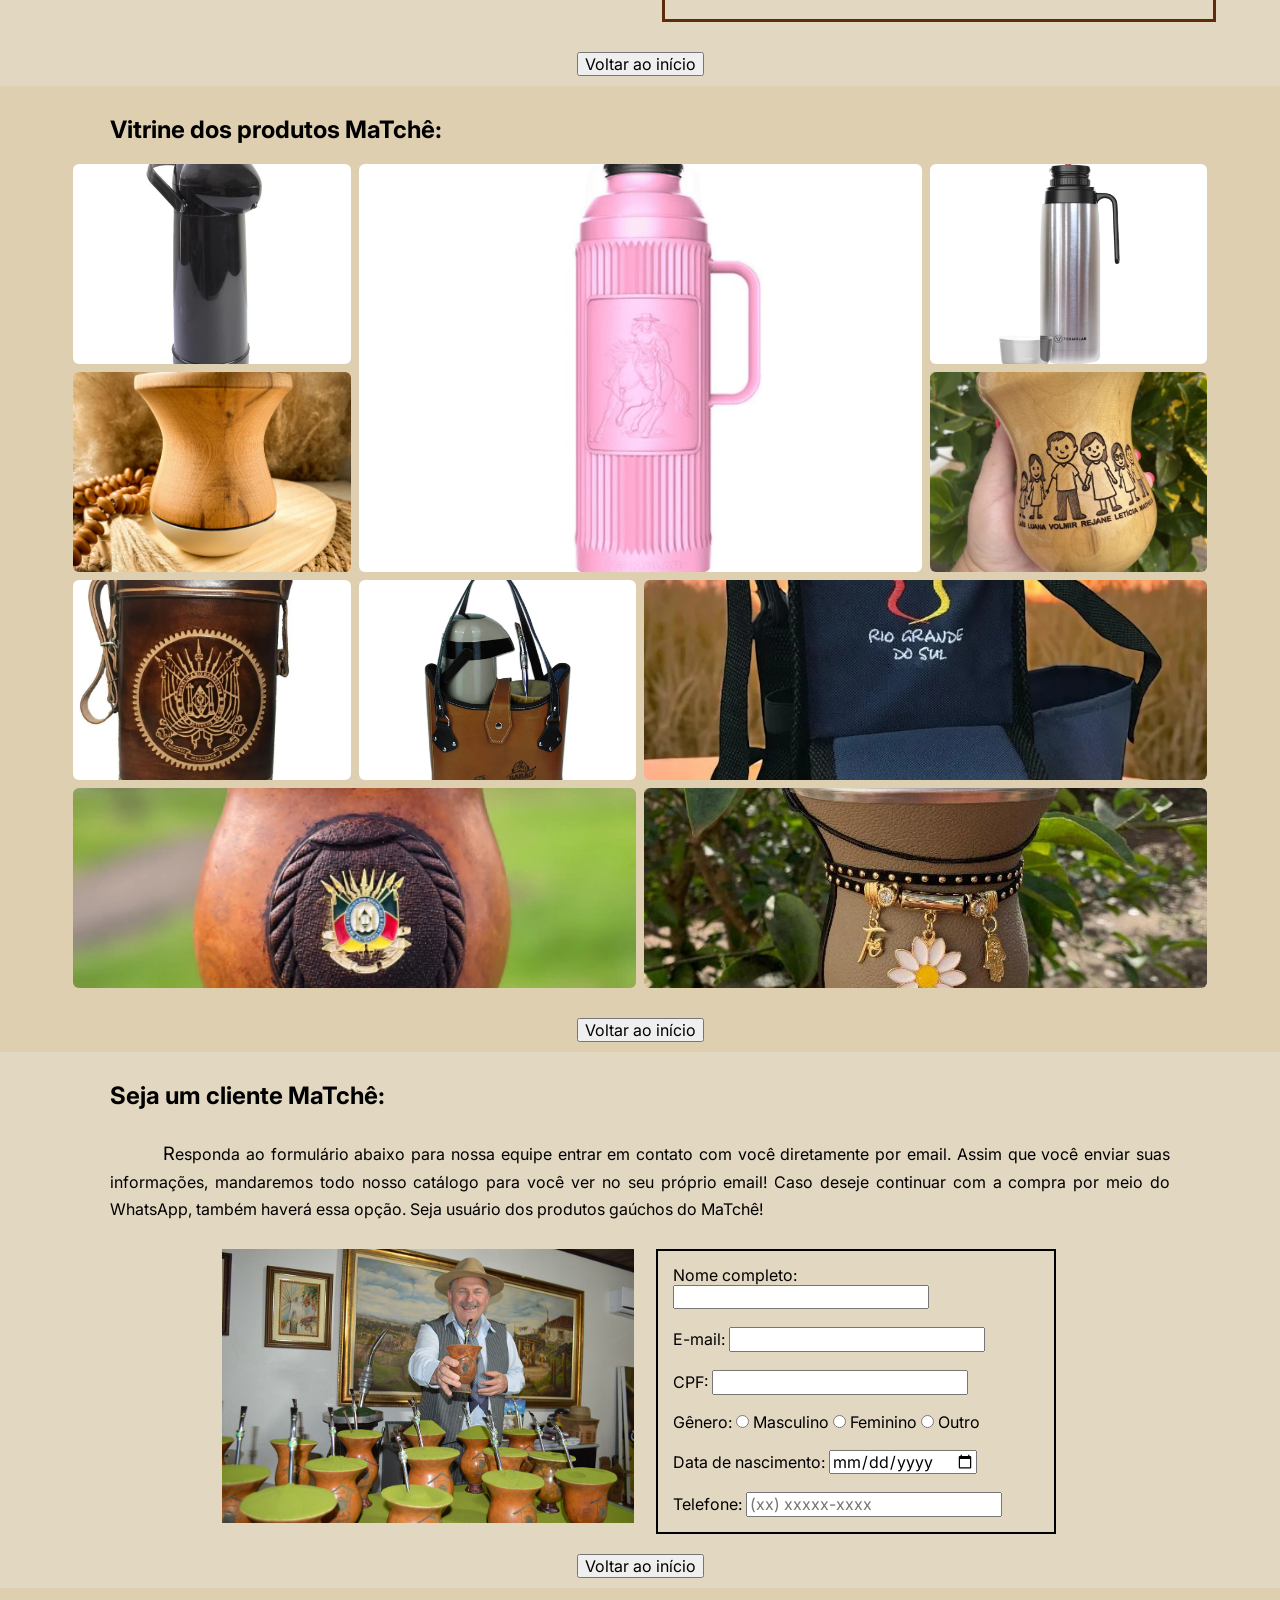
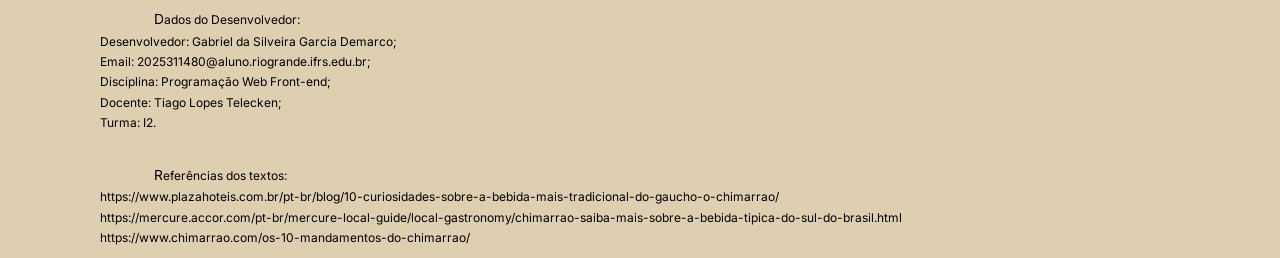
==== commit 6778ec22: "Update index.html" ====
--- a/index.html
+++ b/index.html
@@ -185,15 +185,18 @@
 </main>
 
 <footer>
-    <p> Desenvolvido por Gabriel Demarco </p>
-    <a href="sobre.html"> Gabriel é estudante do técnico de Informática para Internet Integrado ao Ensino Médio do IFRS.</a><br>
-    <a href="contato.html"> Email: 2025311480@aluno.riogrande.ifrs.edu.br</a><br>
-    <a href="privacidade.html"> Coleta-se dados dos visitantes somente se eles quiserem comprar algo de nossa loja.</a><br>
-    
-    <p> Referências </p>
-    <a href="https://www.plazahoteis.com.br/pt-br/blog/10-curiosidades-sobre-a-bebida-mais-tradicional-do-gaucho-o-chimarrao/">Plaza Hoteis</a>
-    <a href="https://mercure.accor.com/pt-br/mercure-local-guide/local-gastronomy/chimarrao-saiba-mais-sobre-a-bebida-tipica-do-sul-do-brasil.html">Página da Gastronomia</a> 
-    <a href="https://www.chimarrao.com/os-10-mandamentos-do-chimarrao/">Os mandamentos do chimarrão</a>
+    <p> Dados do Desenvolvedor: <br>
+        Desenvolvedor: Gabriel da Silveira Garcia Demarco; <br>
+        Email: 2025311480@aluno.riogrande.ifrs.edu.br; <br>
+        Disciplina: Programação Web Front-end; <br>
+        Docente: Tiago Lopes Telecken; <br>
+        Turma: I2.
+    </p>
+    <p> Referências dos textos: <br>
+        https://www.plazahoteis.com.br/pt-br/blog/10-curiosidades-sobre-a-bebida-mais-tradicional-do-gaucho-o-chimarrao/ <br>
+        https://mercure.accor.com/pt-br/mercure-local-guide/local-gastronomy/chimarrao-saiba-mais-sobre-a-bebida-tipica-do-sul-do-brasil.html <br>
+        https://www.chimarrao.com/os-10-mandamentos-do-chimarrao/
+    </p>
 </footer>
 </body>
 </html>
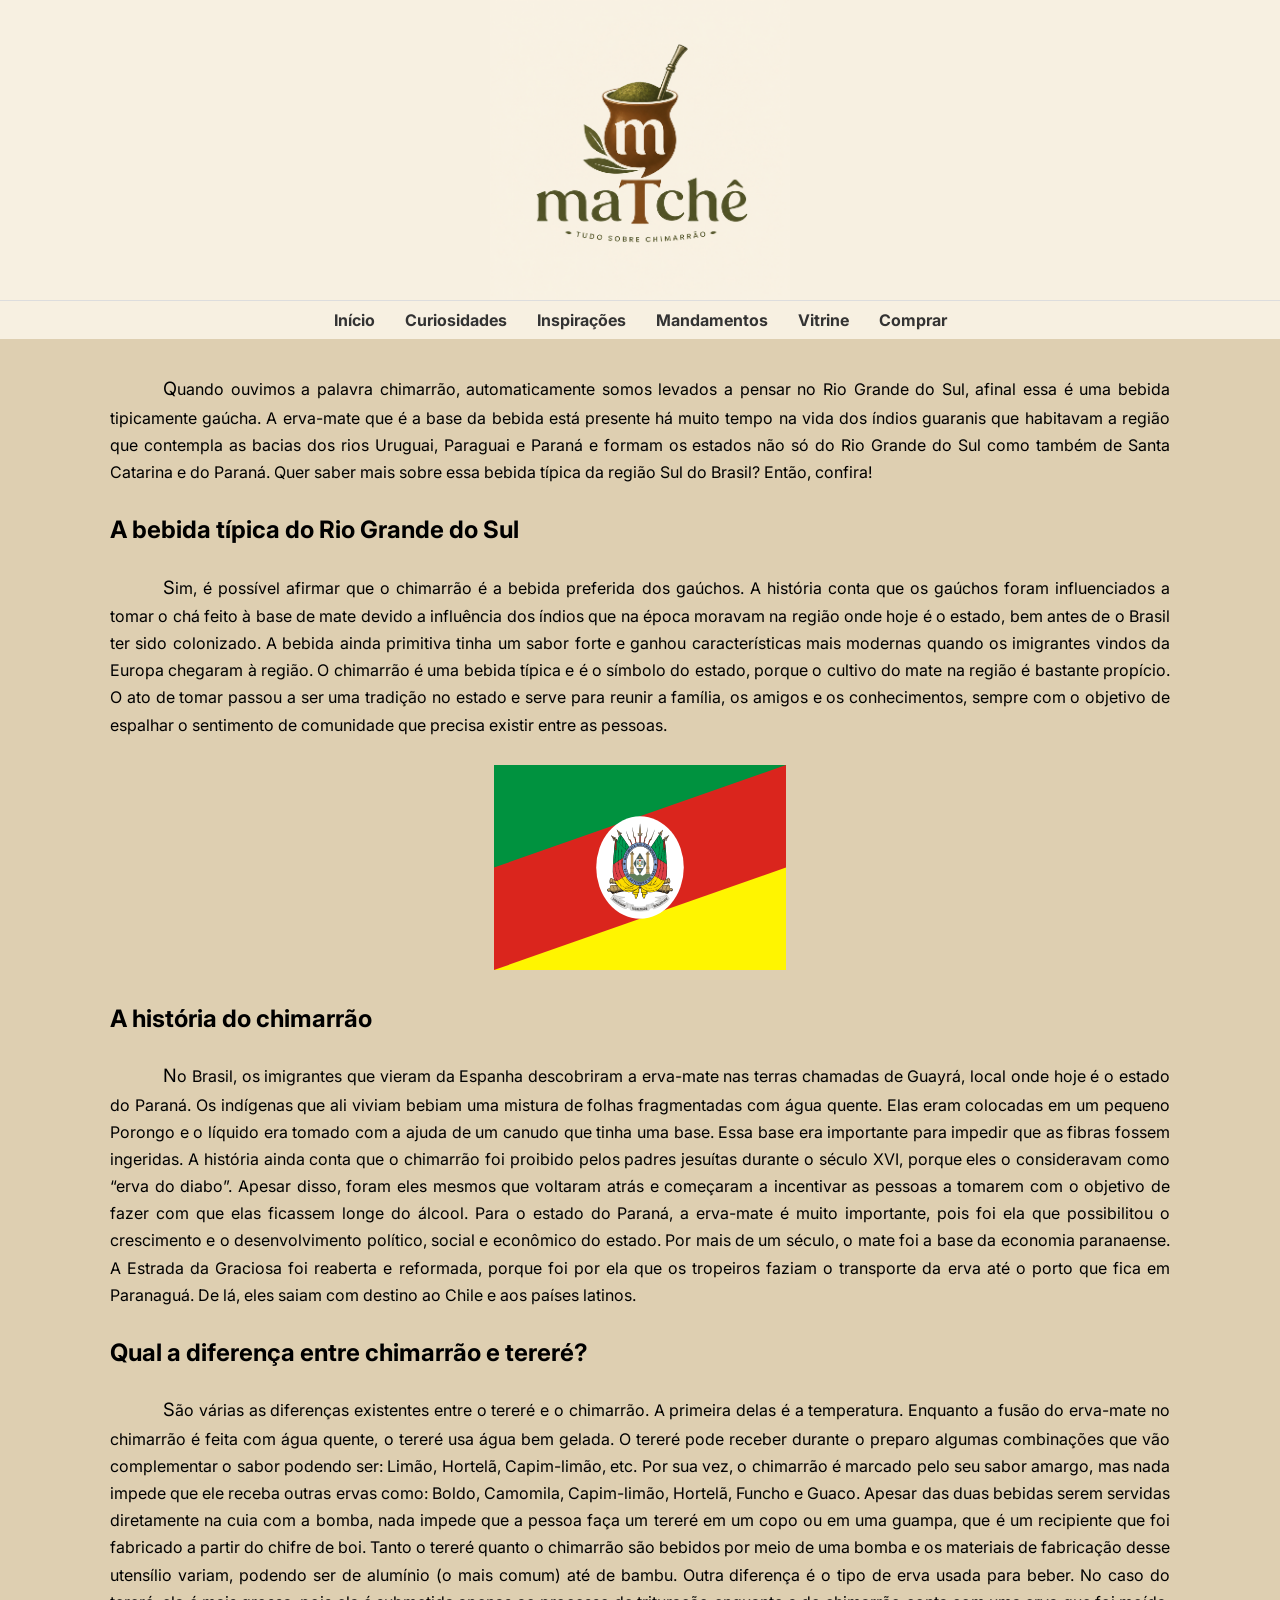
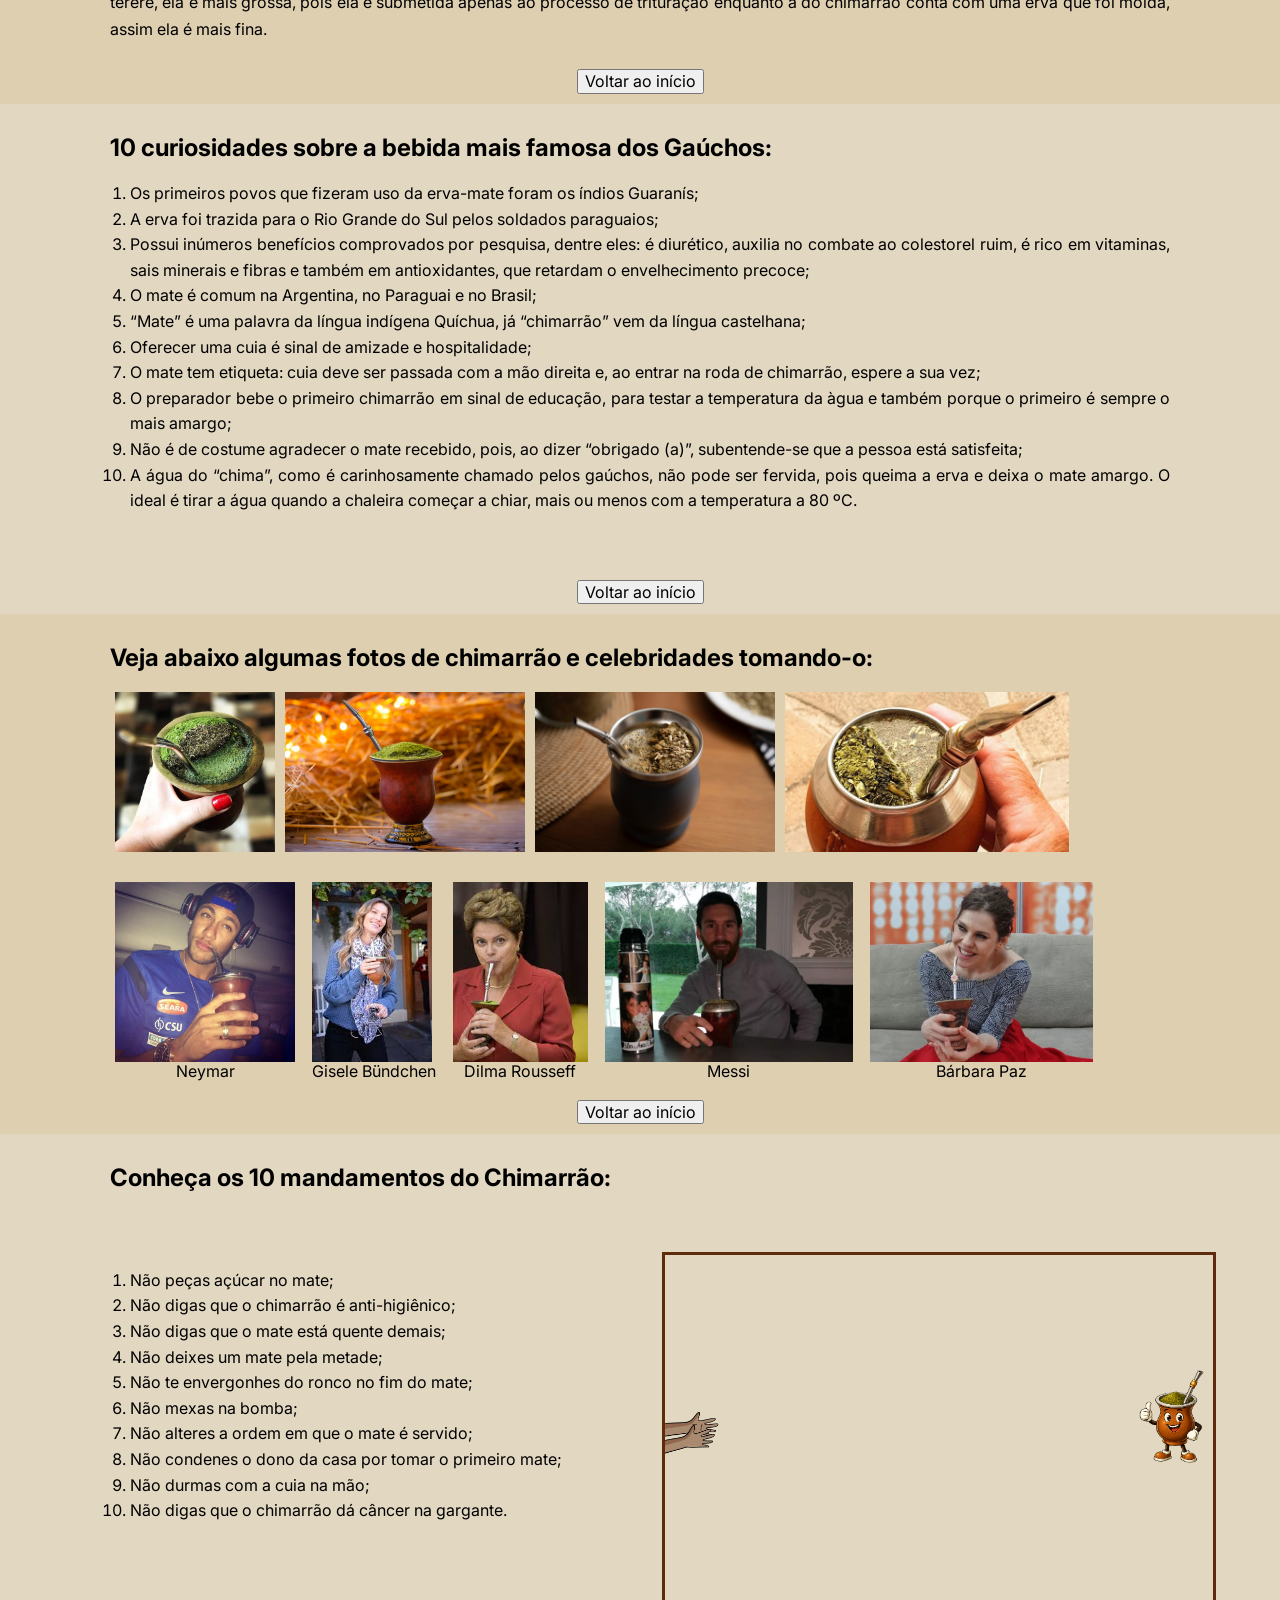
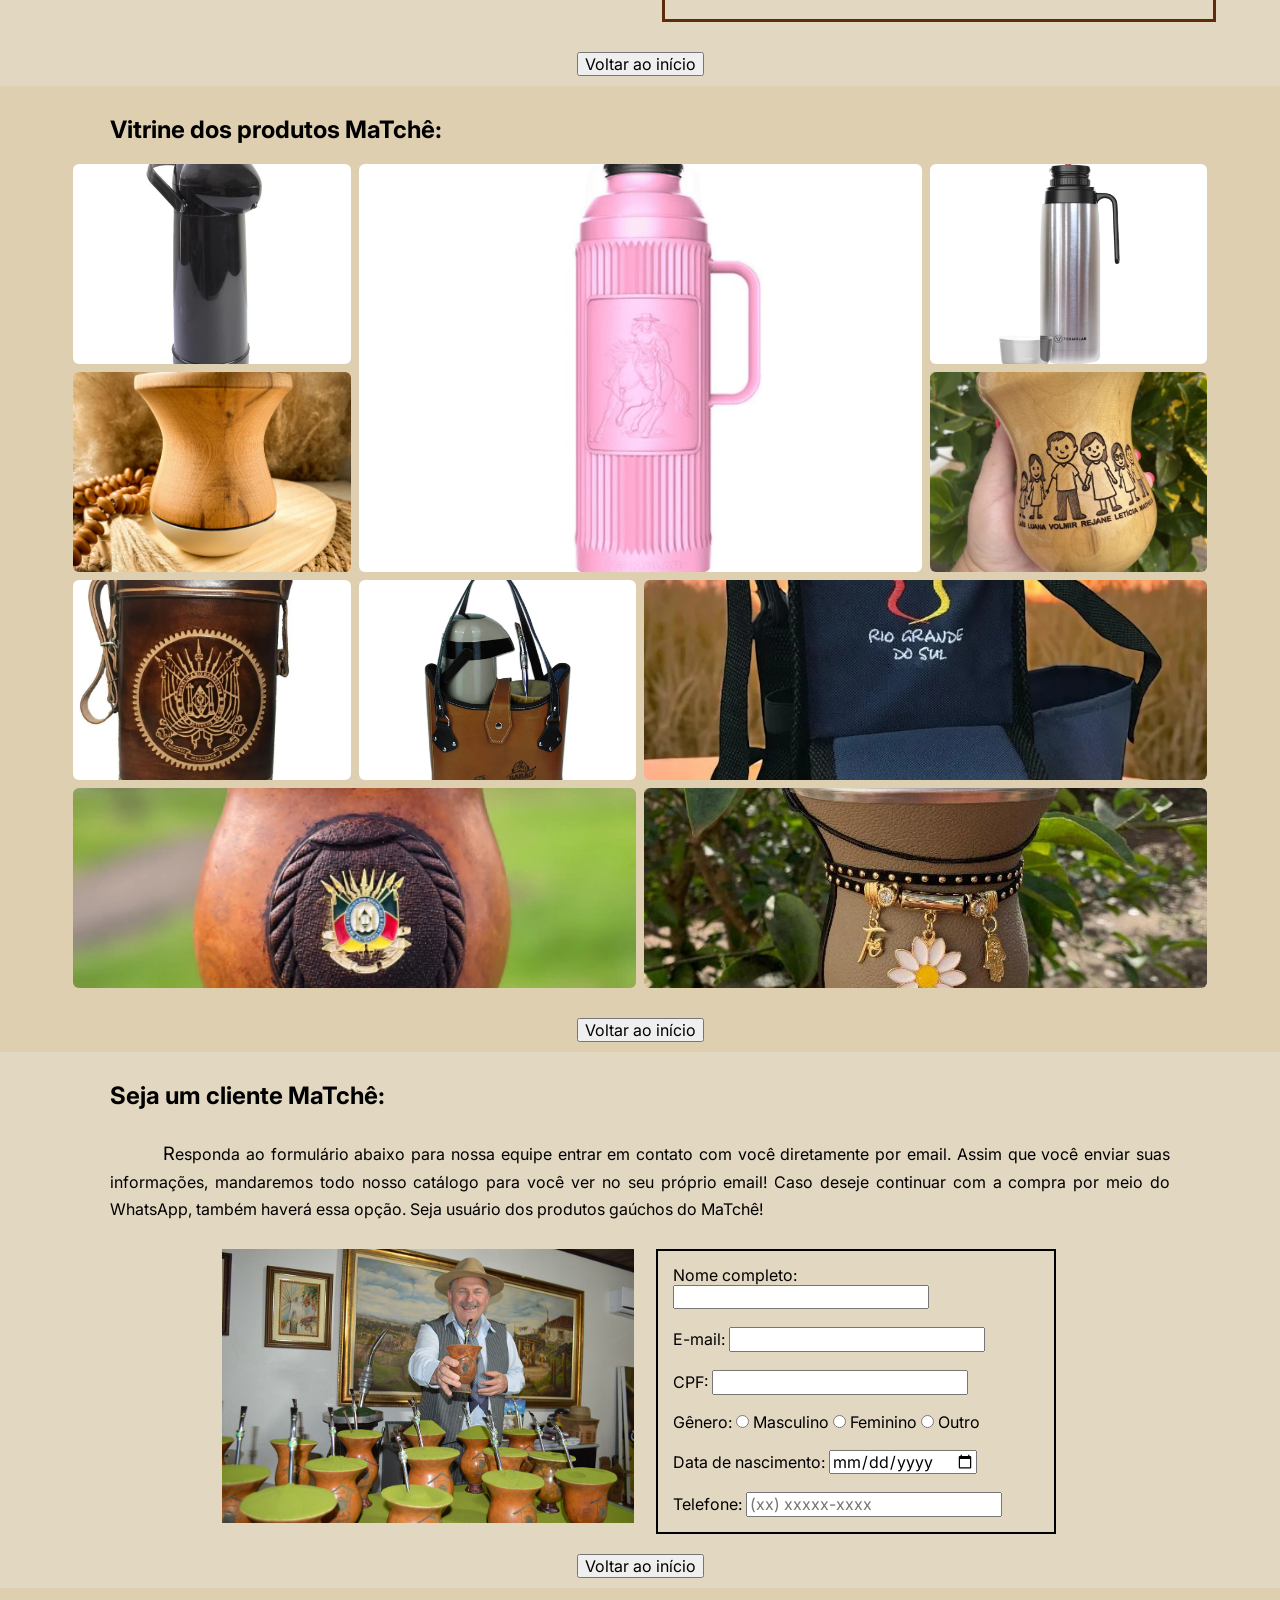
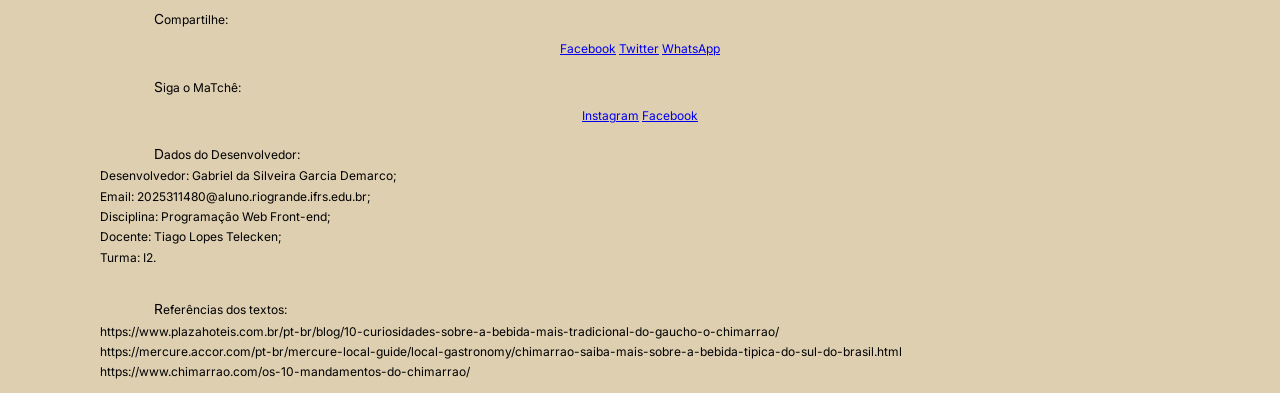
==== commit 9922c759: "Update index.html" ====
--- a/index.html
+++ b/index.html
@@ -4,8 +4,15 @@
     <meta charset="UTF-8">
     <meta name="viewport" content="width=device-width, initial-scale=1.0">
     <meta property="og:title" content="Chimarrão - Cultura Gaúcha">
-    <meta name="description" content="Conheça a história do chimarrão e as tradições gaúchas.">
+    <meta property="og:description" content="Conheça a história do chimarrão e as tradições gaúchas.">
+    <meta property="og:image" content="https://demarco70.github.io/Trabalho-3/Img/capa.png">
+    <meta property="og:url" content="https://demarco70.github.io/Trabalho-3/index.html">
     <meta property="og:type" content="website">
+    <meta name="twitter:card" content="summary_large_image">
+    <meta name="twitter:title" content="MaTchê - Cultura Gaúcha">
+    <meta name="twitter:description" content="Conheça a história, os costumes e as tradições do Rio Grande do Sul.">
+    <meta name="twitter:image" content="https://demarco70.github.io/Trabalho-3/Img/capa.png">
+
     <link rel="canonical" href="https://Demarco_70.github.io/Trabalho-3/"> 
     <link rel="stylesheet" type="text/css" href="CSS/main.css">
     <title>MaTchê: o seu site completo sobre chimarrão</title>
@@ -185,6 +192,18 @@
 </main>
 
 <footer>
+    <div class="social-share">
+        <p>Compartilhe:</p>
+        <a href="https://www.facebook.com/sharer/sharer.php?u=https://demarco70.github.io/Trabalho-3/index.html" target="_blank" rel="noopener">Facebook</a>
+        <a href="https://twitter.com/intent/tweet?url=https://demarco70.github.io/Trabalho-3/index.html&text=MaTchê%20-%20Cultura%20Gaúcha" target="_blank" rel="noopener">Twitter</a>
+        <a href="https://api.whatsapp.com/send?text=MaTchê%20-%20Cultura%20Gaúcha%20https://demarco70.github.io/Trabalho-3/index.html" target="_blank" rel="noopener">WhatsApp</a>
+    </div>
+    <div class="social-profiles">
+        <p>Siga o MaTchê:</p>
+        <a href="https://www.instagram.com/" target="_blank" rel="noopener">Instagram</a>
+        <a href="https://www.facebook.com/" target="_blank" rel="noopener">Facebook</a>
+    </div>
+    
     <p> Dados do Desenvolvedor: <br>
         Desenvolvedor: Gabriel da Silveira Garcia Demarco; <br>
         Email: 2025311480@aluno.riogrande.ifrs.edu.br; <br>
